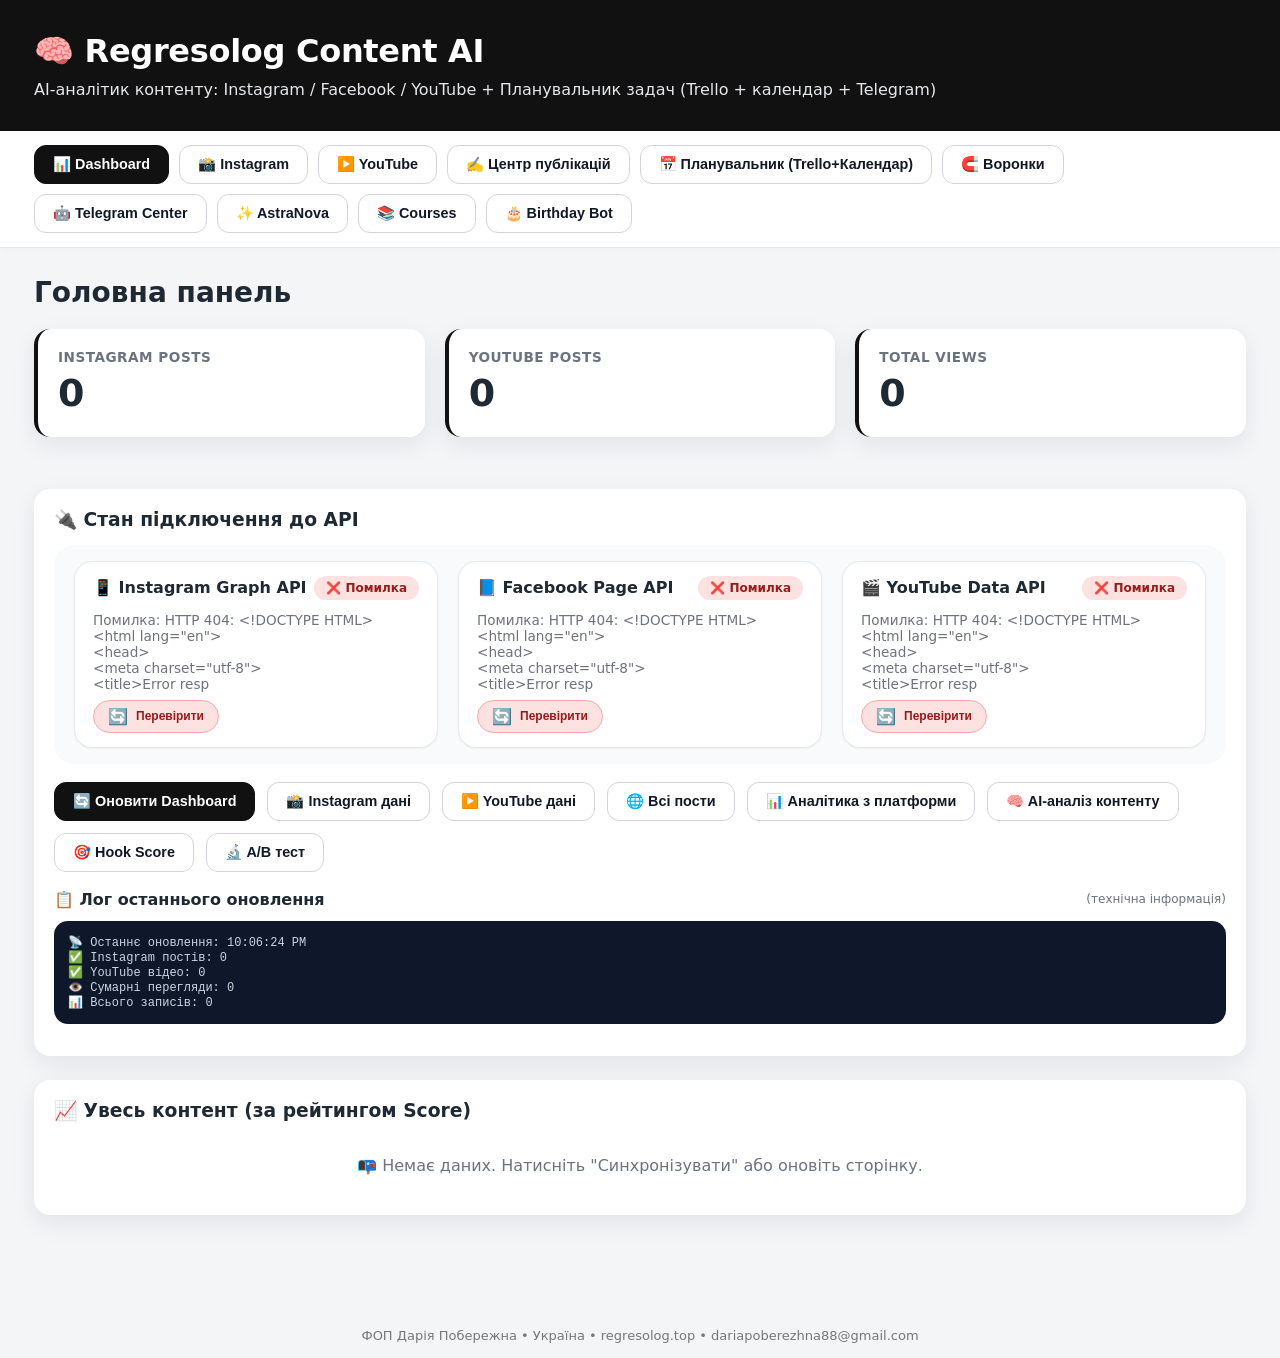
==== server/static/index.html @ 259263a7 "add AstraNova dashboard tab" ====
<!DOCTYPE html>
<html lang="uk">
<head>
  <meta charset="UTF-8" />
  <meta name="viewport" content="width=device-width, initial-scale=1.0, user-scalable=yes" />
  <title>Regresolog Content AI — Аналітика + Планувальник</title>
  <style>
    :root {
      --bg: #f4f5f7;
      --panel: #ffffff;
      --text: #1f2933;
      --muted: #6b7280;
      --border: #e5e7eb;
      --dark: #111111;
      --soft: #f9fafb;
      --radius: 16px;
      --shadow: 0 8px 24px rgba(15, 23, 42, 0.08);
      --success: #10b981;
      --success-light: #d1fae5;
      --danger: #ef4444;
      --warning: #f59e0b;
    }

    * { box-sizing: border-box; }

    body {
      margin: 0;
      font-family: system-ui, -apple-system, 'Segoe UI', Roboto, Helvetica, Arial, sans-serif;
      background: var(--bg);
      color: var(--text);
    }

    header {
      background: var(--dark);
      color: #fff;
      padding: 32px 34px;
    }

    header h1 {
      margin: 0 0 10px;
      font-size: 32px;
      letter-spacing: -0.3px;
    }

    header p {
      margin: 0;
      color: #e5e7eb;
      font-weight: 500;
    }

    nav {
      display: flex;
      flex-wrap: wrap;
      gap: 10px;
      padding: 14px 34px;
      background: #fff;
      border-bottom: 1px solid var(--border);
      position: sticky;
      top: 0;
      z-index: 10;
      box-shadow: 0 2px 6px rgba(0,0,0,0.02);
    }

    nav button, .btn {
      border: 1px solid #d1d5db;
      background: #fff;
      color: #111827;
      padding: 10px 18px;
      border-radius: 12px;
      cursor: pointer;
      font-weight: 600;
      font-size: 0.9rem;
      transition: all 0.2s ease;
    }

    nav button.active, nav button:hover, .btn.primary {
      background: #111;
      color: #fff;
      border-color: #111;
    }

    main { padding: 28px 34px; }

    section { display: none; }
    section.active { display: block; }

    h2 { margin: 0 0 20px; font-size: 28px; font-weight: 700; }
    h3 { margin: 0 0 14px; font-weight: 600; }

    .cards {
      display: grid;
      grid-template-columns: repeat(auto-fit, minmax(180px, 1fr));
      gap: 20px;
      margin-bottom: 28px;
    }

    .card {
      background: var(--panel);
      border-radius: var(--radius);
      box-shadow: var(--shadow);
      padding: 20px;
      margin-bottom: 24px;
      transition: box-shadow 0.2s;
    }

    .metric-card {
      cursor: pointer;
      transition: transform .12s ease, background .12s ease;
      border-left: 4px solid #111;
    }

    .metric-card:hover {
      transform: translateY(-2px);
      background: #fefefe;
      box-shadow: 0 12px 22px rgba(0,0,0,0.05);
    }

    .metric-label { color: var(--muted); font-weight: 700; font-size: 0.85rem; text-transform: uppercase; letter-spacing: 0.5px; }
    .metric { font-size: 38px; font-weight: 800; margin-top: 6px; line-height: 1.2; }

    .status-grid {
      display: flex;
      flex-wrap: wrap;
      gap: 20px;
      margin-bottom: 18px;
      background: var(--soft);
      border-radius: 20px;
      padding: 16px 20px;
      align-items: stretch;
    }

    .status-item {
      flex: 1;
      min-width: 180px;
      background: white;
      border-radius: 18px;
      padding: 14px 18px;
      box-shadow: 0 1px 2px rgba(0,0,0,0.05);
      border: 1px solid var(--border);
      transition: all 0.1s;
    }

    .status-header {
      display: flex;
      align-items: center;
      justify-content: space-between;
      margin-bottom: 12px;
      font-weight: 700;
      font-size: 1rem;
    }

    .status-badge {
      display: inline-flex;
      align-items: center;
      gap: 6px;
      background: #f3f4f6;
      padding: 5px 12px;
      border-radius: 40px;
      font-size: 0.75rem;
      font-weight: 600;
    }

    .status-badge.success {
      background: var(--success-light);
      color: #065f46;
    }
    .status-badge.error {
      background: #fee2e2;
      color: #991b1b;
    }
    .status-badge.warning {
      background: #ffedd5;
      color: #92400e;
    }
    .status-detail {
      font-size: 0.85rem;
      color: var(--muted);
      display: flex;
      flex-wrap: wrap;
      gap: 8px;
      margin-top: 8px;
      justify-content: space-between;
      align-items: center;
    }

    .api-button {
      background: none;
      border: 1px solid #d4d4d8;
      border-radius: 30px;
      padding: 6px 14px;
      font-size: 0.75rem;
      font-weight: 600;
      display: inline-flex;
      align-items: center;
      gap: 8px;
      cursor: pointer;
      transition: 0.1s;
    }
    .api-button.success {
      background: var(--success-light);
      border-color: #10b981;
      color: #065f46;
    }
    .api-button.error {
      background: #fee2e2;
      border-color: #fca5a5;
      color: #991b1b;
    }
    .check-icon {
      font-size: 1rem;
      font-weight: bold;
    }

    .toolbar {
      display: flex;
      gap: 12px;
      flex-wrap: wrap;
      align-items: center;
      margin-bottom: 18px;
    }

    input, textarea, select {
      width: 100%;
      padding: 12px;
      margin: 8px 0 16px;
      border: 1px solid #d1d5db;
      border-radius: 14px;
      font: inherit;
      background: #fff;
    }

    label { display: block; font-weight: 700; margin-top: 12px; margin-bottom: 4px; }

    .table-wrapper {
      overflow-x: auto;
      border-radius: 16px;
    }
    table {
      width: 100%;
      border-collapse: collapse;
      background: #fff;
      font-size: 13px;
    }

    th, td {
      padding: 12px;
      border-bottom: 1px solid #eef0f2;
      text-align: left;
      vertical-align: top;
    }

    th { background: var(--soft); font-size: 12px; text-transform: uppercase; color: #4b5563; letter-spacing: 0.3px; }
    .small { max-width: 280px; line-height: 1.4; word-break: break-word; }
    .muted { color: var(--muted); }

    pre {
      background: #1e293b;
      color: #bbf0d0;
      padding: 14px;
      border-radius: 14px;
      white-space: pre-wrap;
      overflow: auto;
      max-height: 180px;
      font-size: 12px;
    }

    .status-json-card pre {
      background: #0f172a;
      color: #cbd5e1;
    }

    /* Стилі для модалок (основні, додаткові будуть у файлах) */
    .modal-overlay {
      position: fixed;
      top: 0;
      left: 0;
      width: 100%;
      height: 100%;
      background: rgba(0, 0, 0, 0.7);
      backdrop-filter: blur(4px);
      z-index: 1000;
      display: flex;
      align-items: center;
      justify-content: center;
      opacity: 0;
      visibility: hidden;
      transition: all 0.3s ease;
    }

    .modal-overlay.active {
      opacity: 1;
      visibility: visible;
    }

    .modal-container {
      background: var(--panel, #ffffff);
      border-radius: 24px;
      width: 90%;
      max-width: 550px;
      max-height: 85vh;
      overflow: hidden;
      display: flex;
      flex-direction: column;
      box-shadow: 0 25px 50px -12px rgba(0, 0, 0, 0.25);
      transform: scale(0.95);
      transition: transform 0.2s ease;
    }

    .modal-overlay.active .modal-container {
      transform: scale(1);
    }

    .modal-header {
      padding: 20px 24px;
      border-bottom: 1px solid var(--border, #e5e7eb);
      display: flex;
      justify-content: space-between;
      align-items: center;
      background: var(--soft, #f9fafb);
    }

    .modal-header h3 {
      margin: 0;
      font-size: 1.5rem;
      font-weight: 700;
      display: flex;
      align-items: center;
      gap: 10px;
    }

    .modal-close {
      background: none;
      border: none;
      font-size: 28px;
      cursor: pointer;
      color: var(--muted, #6b7280);
      padding: 0;
      width: 32px;
      height: 32px;
      display: flex;
      align-items: center;
      justify-content: center;
      border-radius: 8px;
      transition: all 0.2s;
    }

    .modal-close:hover {
      background: rgba(0, 0, 0, 0.05);
      color: var(--text, #1f2933);
    }

    .modal-body {
      padding: 24px;
      overflow-y: auto;
      flex: 1;
    }

    .modal-footer {
      padding: 16px 24px;
      border-top: 1px solid var(--border, #e5e7eb);
      display: flex;
      justify-content: flex-end;
      gap: 12px;
      background: var(--soft, #f9fafb);
    }

    .score-badge {
      display: inline-block;
      padding: 4px 10px;
      border-radius: 20px;
      font-weight: 700;
      font-size: 12px;
    }

    .score-high {
      background: #d1fae5;
      color: #065f46;
    }

    .score-mid {
      background: #fef3c7;
      color: #92400e;
    }

    .score-low {
      background: #fee2e2;
      color: #991b1b;
    }

    .loading-spinner {
      display: flex;
      align-items: center;
      justify-content: center;
      gap: 12px;
      padding: 40px;
      color: var(--muted);
    }

    .spinner {
      width: 24px;
      height: 24px;
      border: 3px solid #e5e7eb;
      border-top-color: #111;
      border-radius: 50%;
      animation: spin 0.8s linear infinite;
    }

    @keyframes spin {
      to { transform: rotate(360deg); }
    }

    .empty-state {
      text-align: center;
      padding: 48px;
      color: var(--muted);
    }

    /* ========= СТИЛІ ДЛЯ ПЛАНУВАЛЬНИКА (TRELLO + КАЛЕНДАР) ========= */
    .planner-layout {
      display: flex;
      flex-direction: column;
      gap: 24px;
    }
    .calendar-side {
      background: var(--panel);
      border-radius: var(--radius);
      box-shadow: var(--shadow);
      padding: 20px;
    }
    .calendar-header {
      display: flex;
      justify-content: space-between;
      align-items: center;
      margin-bottom: 20px;
    }
    .calendar-grid {
      display: grid;
      grid-template-columns: repeat(7, 1fr);
      gap: 8px;
      text-align: center;
    }
    .calendar-weekday {
      font-weight: 700;
      font-size: 0.8rem;
      color: var(--muted);
      padding: 8px 0;
    }
    .calendar-day {
      background: var(--soft);
      border-radius: 12px;
      padding: 10px 4px;
      cursor: pointer;
      transition: 0.1s;
      font-size: 0.9rem;
      font-weight: 500;
      position: relative;
    }
    .calendar-day:hover {
      background: #e6e9f0;
      transform: scale(0.97);
    }
    .calendar-day.selected {
      background: #111;
      color: white;
    }
    .task-dot {
      display: inline-block;
      width: 6px;
      height: 6px;
      background: #111;
      border-radius: 10px;
      margin-left: 4px;
      vertical-align: middle;
    }
    .board-columns {
      display: grid;
      grid-template-columns: repeat(auto-fit, minmax(280px, 1fr));
      gap: 20px;
      margin-top: 20px;
    }
    .column {
      background: var(--soft);
      border-radius: 20px;
      padding: 16px;
      box-shadow: 0 1px 2px rgba(0,0,0,0.05);
    }
    .column h4 {
      margin: 0 0 16px;
      font-size: 1.2rem;
      display: flex;
      align-items: center;
      gap: 10px;
      justify-content: space-between;
      border-bottom: 2px solid var(--border);
      padding-bottom: 8px;
    }
    .task-card {
      background: white;
      border-radius: 16px;
      padding: 14px;
      margin-bottom: 12px;
      box-shadow: 0 1px 3px rgba(0,0,0,0.08);
      border-left: 3px solid #111;
    }
    .task-title {
      font-weight: 700;
      margin-bottom: 8px;
      display: flex;
      justify-content: space-between;
    }
    .task-due {
      font-size: 0.7rem;
      color: var(--muted);
      margin: 6px 0;
    }
    .task-notes {
      font-size: 0.75rem;
      color: #4b5563;
      margin-top: 6px;
      word-break: break-word;
    }
    .task-actions {
      display: flex;
      gap: 8px;
      justify-content: flex-end;
      margin-top: 12px;
    }
    .task-actions button {
      background: none;
      border: 1px solid #e2e8f0;
      border-radius: 20px;
      padding: 4px 10px;
      font-size: 0.7rem;
      cursor: pointer;
    }
    .empty-col {
      color: var(--muted);
      text-align: center;
      padding: 20px;
      font-style: italic;
      font-size: 0.85rem;
    }
    .telegram-status {
      background: #f0f4f9;
      border-radius: 24px;
      padding: 6px 14px;
      font-size: 0.8rem;
    }

    @media (max-width: 720px) {
      header, nav, main { padding-left: 20px; padding-right: 20px; }
      table { font-size: 11px; }
      th, td { padding: 8px; }
      .status-grid { flex-direction: column; }
      .modal-container { width: 95%; max-height: 90vh; }
      .board-columns { grid-template-columns: 1fr; }
    }
  </style>
  <!-- Підключаємо стилі модалок окремим файлом (для зворотньої сумісності) -->
  <link rel="stylesheet" href="/static/js/modals.css">
<link rel="stylesheet" href="/static/css/instagram-reaction-engine.css?v=1">


  <link rel="stylesheet" href="/static/css/telegram-birthday-module.css">
  <link rel="stylesheet" href="/static/css/courses.css">
</head>
<body>
  <header>
    <h1>🧠 Regresolog Content AI</h1>
    <p>AI-аналітик контенту: Instagram / Facebook / YouTube + Планувальник задач (Trello + календар + Telegram)</p>
  </header>

  <nav>
    <button id="nav_dashboard" class="active" onclick="showSection('dashboard')">📊 Dashboard</button>
    <button id="nav_instagram" onclick="showSection('instagram'); loadInstagram()">📸 Instagram</button>
    <button id="nav_youtube" onclick="showSection('youtube'); loadYouTube()">▶️ YouTube</button>
    <button id="nav_publish" onclick="showSection('publish')">✍️ Центр публікацій</button>
    <button id="nav_planner" onclick="showSection('planner')">📅 Планувальник (Trello+Календар)</button>
    <button id="nav_funnels" onclick="showSection('funnels'); window.renderFunnelsNativeTab && window.renderFunnelsNativeTab();">🧲 Воронки</button>
    <button id="nav_telegram" onclick="showSection('telegram'); tgLoadChats();">🤖 Telegram Center</button>
    <button id="nav_astranova" onclick="showSection('astranova'); loadAstraNovaCounts();">✨ AstraNova</button>
    <button id="nav_courses" onclick="showSection('courses'); setTimeout(function(){ if(window.CoursesModule){ window.CoursesModule.init(); } }, 50);">📚 Courses</button>

    <button id="nav_birthday" onclick="showSection('birthday'); tgBirthdayLoad();">🎂 Birthday Bot</button>
</nav>

  <main>
    <section id="dashboard" class="active">
      <h2>Головна панель</h2>

      <div class="cards">
        <div class="card metric-card" onclick="renderDashboardTable('Instagram')">
          <div class="metric-label">Instagram posts</div>
          <div class="metric" id="m_ig">0</div>
        </div>
        <div class="card metric-card" onclick="renderDashboardTable('YouTube')">
          <div class="metric-label">YouTube posts</div>
          <div class="metric" id="m_yt">0</div>
        </div>
        <div class="card metric-card" onclick="renderDashboardTable('ALL')">
          <div class="metric-label">Total views</div>
          <div class="metric" id="m_views">0</div>
        </div>
      </div>

      <!-- Блок статусів API -->
      <div class="card">
        <h3>🔌 Стан підключення до API</h3>
        <div class="status-grid" id="api_status_grid">
          <div class="status-item" id="ig_status_item">
            <div class="status-header">
              <span>📱 Instagram Graph API</span>
              <span id="ig_badge" class="status-badge warning">⏳ перевірка...</span>
            </div>
            <div class="status-detail">
              <span id="ig_message">Завантаження статусу...</span>
              <button id="ig_check_btn" class="api-button" onclick="checkInstagramApiConnection()">
                <span class="check-icon">🔄</span> Перевірити
              </button>
            </div>
          </div>
          <div class="status-item" id="fb_status_item">
            <div class="status-header">
              <span>📘 Facebook Page API</span>
              <span id="fb_badge" class="status-badge warning">⏳ перевірка...</span>
            </div>
            <div class="status-detail">
              <span id="fb_message">Завантаження статусу...</span>
              <button id="fb_check_btn" class="api-button" onclick="checkFacebookApiConnection()">
                <span class="check-icon">🔄</span> Перевірити
              </button>
            </div>
          </div>
          <div class="status-item" id="yt_status_item">
            <div class="status-header">
              <span>🎬 YouTube Data API</span>
              <span id="yt_badge" class="status-badge warning">⏳ перевірка...</span>
            </div>
            <div class="status-detail">
              <span id="yt_message">Завантаження статусу...</span>
              <button id="yt_check_btn" class="api-button" onclick="checkYouTubeApiConnection()">
                <span class="check-icon">🔄</span> Перевірити
              </button>
            </div>
          </div>
        </div>
        <div class="toolbar" style="margin-top: 8px;">
          <button class="btn primary" onclick="loadDashboard()">🔄 Оновити Dashboard</button>
          <button class="btn" onclick="renderDashboardTable('Instagram')">📸 Instagram дані</button>
          <button class="btn" onclick="renderDashboardTable('YouTube')">▶️ YouTube дані</button>
          <button class="btn" onclick="renderDashboardTable('ALL')">🌐 Всі пости</button>
          <!-- Додані кнопки для модалок -->
          <button class="btn" onclick="openMetricsModal()">📊 Аналітика з платформи</button>
          <button class="btn" onclick="openAIAnalysisModal()">🧠 AI-аналіз контенту</button>
          <button class="btn" onclick="ContentScoreModal.open()">🎯 Hook Score</button>
          <button class="btn" onclick="ABTestModal.open()">🔬 A/B тест</button>
        </div>
        <div class="status-json-card">
          <div style="display: flex; justify-content: space-between; align-items: center; margin-bottom: 8px;">
            <strong>📋 Лог останнього оновлення</strong>
            <span class="muted" style="font-size: 12px;">(технічна інформація)</span>
          </div>
          <pre id="status_box">Оновлення даних...</pre>
        </div>
      </div>

      <div class="card">
        <h3 id="dashboard_table_title">Топ контенту (Score)</h3>
        <div id="dashboard_table">Завантаження...</div>
      </div>
    <input id="bdRestoreJsonFile" type="file" accept="application/json" style="display:none" onchange="tgBirthdayHandleRestoreFile(this.files[0])">
  </section>

    <section id="instagram">
      <h2>📸 Instagram-стрічка</h2>
      <div class="card">
        <div class="toolbar">
          <button class="btn primary" onclick="loadInstagram()">Оновити Instagram</button>
          <button class="btn" onclick="window.openIgReactionEngineModal()">⚙️ Direct Reaction AI</button>
          <button class="btn" onclick="openMetricsModal()">📊 Аналітика з платформи</button>
          <button class="btn" onclick="openAIAnalysisModal()">🧠 AI-аналіз контенту</button>
          <button class="btn" onclick="ContentScoreModal.open()">🎯 Hook Score</button>
          <button class="btn" onclick="ABTestModal.open()">🔬 A/B тест</button>
        </div>
        <div id="instagram_table">Завантаження даних...</div>
      </div>
    </section>

    <section id="youtube">
      <h2>▶️ YouTube-канал</h2>
      <div class="card">
        <label>YouTube Channel ID (для синхронізації)</label>
        <input id="yt_channel_id" value="UC6s7cvJx9g9ylPBPFTc6mzg" placeholder="UCxxxxx" />
        <div class="toolbar">
          <button class="btn primary" onclick="syncYouTube()">🔄 Синхронізувати YouTube</button>
          <button class="btn" onclick="loadYouTube()">Показати YouTube пости</button>
          <button class="btn" onclick="openMetricsModal()">📊 Аналітика з платформи</button>
          <button class="btn" onclick="openAIAnalysisModal()">🧠 AI-аналіз контенту</button>
          <button class="btn" onclick="ContentScoreModal.open()">🎯 Hook Score</button>
          <button class="btn" onclick="ABTestModal.open()">🔬 A/B тест</button>
        </div>
        <pre id="youtube_log">Готово. Натисніть синхронізацію.</pre>
        <div id="youtube_table">Завантаження...</div>
      </div>
    </section>

    <section id="publish">
      <h2>✍️ Центр публікацій</h2>
      <div class="card">
        <h3>📸 Публікація в Instagram (Image Post)</h3>
        <label>🔗 URL зображення</label>
        <input id="ig_image_url" placeholder="https://example.com/photo.jpg" />
        <label>📝 Підпис (caption)</label>
        <textarea id="ig_caption" rows="5" placeholder="Опишіть ваш пост...#контент #ai"></textarea>
        <button class="btn primary" onclick="publishInstagramImage()">🚀 Опублікувати в Instagram</button>
        <pre id="publish_result">Готово до публікації.</pre>
      </div>

      <div id="platform_posting_settings"></div>
    </section>

    <!-- НОВА СЕКЦІЯ: ПЛАНУВАЛЬНИК ЗАДАЧ (TRELLO + КАЛЕНДАР + ТЕЛЕГРАМ) -->
    <section id="funnels">
      <div class="card" style="margin-top:16px;">
        <h2>🧲 Конструктор воронок</h2>
        <p class="muted">Instagram → Direct/comments → Telegram → AI-прогрів → CTA.</p>

        <div style="display:flex;gap:10px;flex-wrap:wrap;margin-top:12px;">
          <button class="btn primary" type="button"
                  onclick="window.renderFunnelsNativeTab && window.renderFunnelsNativeTab()">
            Відкрити конструктор
          </button>

          <button class="btn" type="button"
                  onclick="window.restoreFunnelsSeedData && window.restoreFunnelsSeedData()">
            🧩 Відновити дані
          </button>
        </div>

        <div id="funnels-native-root" style="margin-top:18px;"></div>
      </div>
    </section>

    <section id="planner">
<h2>📅 Планувальник задач · Trello + нотатки + календар</h2>
      <div class="card">
        <div class="toolbar">
<button class="btn primary" id="addTaskBtn" onclick="openTaskModal()">➕ Додати задачу</button>
          <button class="btn" onclick="sendTodayTasksToTelegram()">📨 Надіслати заплановані задачі в Telegram</button>
          <button class="btn" onclick="fetchAllTasks()">🔄 Оновити дошку</button>
          <div id="telegramStatusBadge" class="telegram-status">📡 Telegram: перевірка статусу...</div>
          <div id="telegramAutoBar" class="telegram-status" style="margin-top:10px;display:flex;gap:12px;align-items:center;flex-wrap:wrap;">
            <label style="display:flex;gap:6px;align-items:center;">
              <input type="checkbox" id="telegramAutoEnabled">
              ✅ Автовідправка
            </label>
            <label style="display:flex;gap:6px;align-items:center;">
              🕘 Час:
              <input type="time" id="telegramAutoTime" value="09:00" style="padding:6px 10px;border:1px solid #d0d7de;border-radius:10px;">
            </label>
            <button class="btn" style="padding:8px 14px;" onclick="saveTelegramAutoSettings()">💾 Зберегти</button>
            <span id="telegramAutoSaved" style="font-size:13px;color:#64748b;"></span>
          </div>
        </div>
        <div class="planner-layout">
          <div class="calendar-side">
            <div class="calendar-header">
              <button class="btn" id="prevMonthBtn">←</button>
              <h3 id="monthYearDisplay" style="margin:0;">Квітень 2025</h3>
              <button class="btn" id="nextMonthBtn">→</button>
            </div>
            <div class="calendar-grid" id="calendarGrid"></div>
            <div style="margin-top: 12px; font-size: 0.75rem; text-align: center;" class="muted">
              📌 Клік на день — перегляд задач
            </div>
          </div>
          <div class="board-columns">
            <div class="column" data-status="planned"><h4>📋 Заплановано <span class="task-count" id="plannedCount">0</span></h4><div id="plannedTasksList" class="tasks-list"></div></div>
            <div class="column" data-status="in_progress"><h4>⚙️ В роботі <span class="task-count" id="progressCount">0</span></h4><div id="progressTasksList" class="tasks-list"></div></div>
            <div class="column" data-status="done"><h4>✅ Виконано <span class="task-count" id="doneCount">0</span></h4><div id="doneTasksList" class="tasks-list"></div></div>
          </div>
        </div>
      </div>
    </section>

    
    <section id="astranova">
      <h2>✨ AstraNova AI Calendar</h2>
      <p class="muted">Персональний календар безпеки: Telegram-бот, контакти, backup/restore.</p>

      <div class="card">
        <h3>🤖 Bot</h3>

        <a class="btn" href="https://t.me/AstraNovaAppBot" target="_blank">
          🚀 Відкрити AstraNovaAppBot
        </a>

        <button class="btn" onclick="loadAstraNovaCounts()">
          📊 Оновити статистику
        </button>

        <button class="btn" onclick="exportAstraNovaBackup()">
          💾 Backup users
        </button>

        <button class="btn" onclick="restoreAstraNovaBackup()">
          ♻️ Restore backup
        </button>
      </div>

      <div class="card">
        <h3>📈 AstraNova stats</h3>
        <pre id="astranova_output">Loading...</pre>
      </div>
    </section>

<section id="telegram">
      <h2>🤖 Telegram Center</h2>

      <div class="card">
        <div class="toolbar">
<button class="btn primary" onclick="tgLoadChats()">🔄 Оновити чати</button>
          <button class="btn" onclick="tgOpenGroupsModal()">📋 Перелік груп</button>
          <button class="btn" onclick="tgSeedDefaultChats()">🧩 Відновити канали</button>
          <button class="btn" onclick="tgPullUpdates()">📥 Забрати updates</button>
          <button class="btn" onclick="tgSendTest()">📨 Тест розсилки</button>
        </div>

        <div id="tgStatus" class="telegram-status" style="margin-bottom:14px;">
          Telegram Center готовий
        </div>

        <h3>👥 Користувачі / групи</h3>
        <div id="tgChats">Завантаження...</div>
      </div>

      <div class="card">
        <h3>📝 Пост у Telegram</h3>

        <label>Текст поста</label>
        <textarea id="tgPostText" rows="7" placeholder="Напиши текст або згенеруй через AI..."></textarea>

        <div class="toolbar">
          <button class="btn primary" onclick="tgSendPost()">🚀 Відправити всім активним</button>
          <button class="btn" onclick="tgClearPost()">🧹 Очистити</button>
        </div>

        <pre id="tgSendResult">Готово до відправки.</pre>
      </div>
    </section>


<section id="courses" class="section" style="display:none;">
  <h2>📚 Courses</h2>
  <p class="muted">
    Конструктор курсів: уроки, AI-контент, медіа, Excel, backup/restore.
  </p>

  <div id="courses-root"></div>
</section>



  <section id="birthday" style="display:none;">
    <h2>🎂 Birthday Bot</h2>
    <p class="muted">Telegram-привітання з Днем народження: шаблон картинки, текст, дисконт, ручний або автоматичний запуск.</p>

    <div class="birthday-grid">
      <!-- LEFT COLUMN -->
      <div>
        <div class="birthday-card">
          <h3>⚙️ Автоматизація</h3>

          <div class="birthday-form-row">
            <label class="birthday-toggle">
              <input type="checkbox" id="bdEnabled">
              <span>Модуль увімкнений</span>
            </label>

            <label class="birthday-toggle">
              <input type="checkbox" id="bdAutoRun">
              <span>Автоматично перевіряти дні народження</span>
            </label>
          </div>

          <div class="birthday-form-row">
            <div>
              <label>Година автоперевірки</label>
              <input id="bdAutoHour" type="number" min="0" max="23" value="9">
            </div>
            <div>
              <label>Хвилина автоперевірки</label>
              <input id="bdAutoMinute" type="number" min="0" max="59" value="0">
            </div>
          </div>

          <div class="birthday-actions">
            <button class="btn primary" onclick="tgBirthdaySaveSettings()">💾 Зберегти</button>
            <button class="btn" onclick="tgBirthdayRunDue()">▶️ Запустити перевірку</button>
            <button class="btn" onclick="tgBirthdayBackupContacts()">💾 Backup</button>
            <button class="btn" onclick="tgBirthdayRestoreContacts()">♻️ Відновити дані</button>
          </div>

          <div id="bdLastRun" class="birthday-status" style="margin-top:12px;">—</div>
        </div>

        <div class="birthday-card">
          <h3>🖼️ Шаблон + Preview</h3>

          <label>Картинка-шаблон за замовчуванням</label>
          <select id="bdTemplateImage" onchange="tgBirthdayUpdatePreview()"></select>

          <canvas id="bdTemplatePreviewCanvas" class="birthday-template-preview" style="width:100%;display:block;margin-top:12px;"></canvas>

          <div class="birthday-muted">
            Картинки клади у <code>static/birthday_templates/</code>. Наприклад: <code>birthday_offer_01.png</code>
          </div>

          <div style="margin-top:12px;">
            <label>Caption до картинки</label>
            <input id="bdCaptionTemplate" placeholder="🎁 Ваш подарунок до Дня народження">
          </div>
        </div>

        <div class="birthday-card">
          <h3>💌 Привітальний текст</h3>
          <textarea id="bdMessageTemplate" style="min-height:240px;"></textarea>
          <div class="birthday-muted">
            Змінні: <code>{first_name}</code>, <code>{discount_percent}</code>, <code>{discount_code}</code>, <code>{valid_until}</code>, <code>{birthday_date}</code>
          </div>
        </div>
      </div>

      <!-- RIGHT COLUMN -->
      <div>
        <div class="birthday-card">
          <h3>🎁 Послуги для знижки</h3>
          <textarea id="bdServicesTemplate" style="min-height:170px;"></textarea>
          <div class="birthday-muted">
            Цей список вставляється на праву частину картинки під блоком “В будь-який із цих тем”.
          </div>
        </div>

        <div class="birthday-card">
          <h3>🎨 Шрифти</h3>

          <div class="birthday-form-row">
            <div>
              <label>Шрифт привітання</label>
              <select id="bdFontMessageFamily">
                <option value="Avenir">Avenir / чистий</option>
                <option value="Georgia">Georgia / класичний</option>
                <option value="Apple Chancery">Apple Chancery / рукописний</option>
              </select>
            </div>
            <div>
              <label>Розмір привітання</label>
              <input id="bdFontMessageSize" type="number" value="22">
            </div>
          </div>
          <label>Колір привітання</label>
          <input id="bdFontMessageColor" type="color" value="#463732">

          <div class="birthday-form-row" style="margin-top:12px;">
            <div>
              <label>Шрифт знижки</label>
              <select id="bdFontDiscountFamily">
                <option value="Georgia">Georgia</option>
                <option value="Times New Roman">Times New Roman</option>
                <option value="Avenir">Avenir</option>
              </select>
            </div>
            <div>
              <label>Розмір знижки</label>
              <input id="bdFontDiscountSize" type="number" value="120">
            </div>
          </div>
          <label>Колір знижки</label>
          <input id="bdFontDiscountColor" type="color" value="#a55d63">

          <div class="birthday-form-row" style="margin-top:12px;">
            <div>
              <label>Шрифт послуг</label>
              <select id="bdFontServicesFamily">
                <option value="Georgia">Georgia</option>
                <option value="Avenir">Avenir</option>
                <option value="Times New Roman">Times New Roman</option>
              </select>
            </div>
            <div>
              <label>Розмір послуг</label>
              <input id="bdFontServicesSize" type="number" value="20">
            </div>
          </div>
          <label>Колір послуг</label>
          <input id="bdFontServicesColor" type="color" value="#3a2d28">

          <div class="birthday-form-row" style="margin-top:12px;">
            <div>
              <label>Шрифт дати</label>
              <select id="bdFontDateFamily">
                <option value="Georgia">Georgia</option>
                <option value="Avenir">Avenir</option>
                <option value="Times New Roman">Times New Roman</option>
              </select>
            </div>
            <div>
              <label>Розмір дати</label>
              <input id="bdFontDateSize" type="number" value="30">
            </div>
          </div>
          <label>Колір дати</label>
          <input id="bdFontDateColor" type="color" value="#a55d63">
        </div>

        <div class="birthday-card">
          <h3>👤 Контакт</h3>

          <div class="birthday-form-row">
            <div>
              <label>Telegram chat_id</label>
              <input id="bdChatId" placeholder="123456789">
            </div>
            <div>
              <label>Username</label>
              <input id="bdUsername" placeholder="username без @">
            </div>
          </div>

          <div class="birthday-form-row">
            <div>
              <label>Імʼя</label>
              <input id="bdFirstName" placeholder="Марія">
            </div>
            <div>
              <label>Прізвище</label>
              <input id="bdLastName" placeholder="">
            </div>
          </div>

          <div class="birthday-form-row">
            <div>
              <label>Дата народження</label>
              <input id="bdBirthdayDate" type="date">
            </div>
            <div>
              <label>Картинка для цього контакта</label>
              <select id="bdContactTemplateImage"></select>
            </div>
          </div>

          <div class="birthday-form-row">
            <div>
              <label>Знижка %</label>
              <input id="bdDiscountPercent" type="number" value="15">
            </div>
            <div>
              <label>Промокод</label>
              <input id="bdDiscountCode" value="BDAY15">
            </div>
          </div>

          <div class="birthday-actions">
            <button class="btn primary" onclick="tgBirthdaySaveContact()">💾 Зберегти контакт</button>
            <button class="btn" onclick="tgBirthdayTestSend()">🧪 Відправити контакту</button>
          </div>
        </div>

        <div class="birthday-card">
          <h3>📡 Статус</h3>
          <div id="birthdayStatus" class="birthday-status">Birthday Bot готовий</div>
        </div>

        <div class="birthday-card">
          <h3>📋 Контакти</h3>
          <div id="bdContactsTable">Завантаження...</div>
        </div>

        <div class="birthday-card">
          <h3>🧾 Логи</h3>
          <div id="bdLogs">Завантаження...</div>
        </div>
      </div>
    </div>
  </section>

</main>

  <!-- МОДАЛЬНЕ ВІКНО ДЛЯ СТВОРЕННЯ/РЕДАГУВАННЯ ЗАДАЧІ -->
  <div id="taskModal" class="modal-overlay">
    <div class="modal-container">
      <div class="modal-header">
        <h3 id="modalTitle">📌 Задача</h3>
        <button class="modal-close" onclick="closeTaskModal()">✕</button>
      </div>
      <div class="modal-body">
        <label>Назва задачі *</label>
        <input type="text" id="taskTitle" placeholder="Наприклад: Зняти Reels для Instagram" />
        <label>Опис / нотатки</label>
        <textarea id="taskDescription" rows="3" placeholder="Деталі, ідеї, посилання..."></textarea>
        <label>📅 Дедлайн (дата виконання)</label>
        <input type="date" id="taskDueDate" />
        <label>📌 Статус</label>
        <select id="taskStatus">
          <option value="planned">📋 Заплановано</option>
          <option value="in_progress">⚙️ В роботі</option>
          <option value="done">✅ Виконано</option>
        </select>
      </div>
      <div class="modal-footer">
        <button class="btn" onclick="closeTaskModal()">Скасувати</button>
        <button class="btn primary" id="saveTaskBtn">💾 Зберегти</button>
      </div>
    </div>
  </div>

  <!-- Підключаємо JavaScript модулі модалок (оригінальні) -->
  <script src="/static/js/calendar-modal.js">
    async function loadAstraNovaCounts() {
      const out = document.getElementById('astranova_output');
      if (!out) return;

      out.textContent = 'Loading...';

      try {
        const r = await fetch('/api/astranova/backup/counts');
        const data = await r.json();
        out.textContent = JSON.stringify(data, null, 2);
      } catch (e) {
        out.textContent = 'ERROR: ' + e;
      }
    }

    async function exportAstraNovaBackup() {
      const out = document.getElementById('astranova_output');

      try {
        const r = await fetch('/api/astranova/backup/export');
        const data = await r.json();

        if (out) out.textContent = JSON.stringify(data, null, 2);

        if (data && data.data) {
          const blob = new Blob([JSON.stringify(data.data, null, 2)], {type: 'application/json'});
          const url = URL.createObjectURL(blob);
          const a = document.createElement('a');
          a.href = url;
          a.download = 'astranova-users-latest.json';
          a.click();
          URL.revokeObjectURL(url);
        }

        alert('✅ Backup exported: ' + (data.count || 0) + ' users');
      } catch (e) {
        alert('ERROR: ' + e);
        if (out) out.textContent = 'ERROR: ' + e;
      }
    }

    async function restoreAstraNovaBackup() {
      const out = document.getElementById('astranova_output');

      if (!confirm('Restore AstraNova backup from server file?')) {
        return;
      }

      try {
        const r = await fetch('/api/astranova/backup/restore-from-file', {
          method: 'POST'
        });

        const data = await r.json();

        if (out) out.textContent = JSON.stringify(data, null, 2);

        alert('✅ Restored: ' + (data.restored || 0));
        await loadAstraNovaCounts();
      } catch (e) {
        alert('ERROR: ' + e);
        if (out) out.textContent = 'ERROR: ' + e;
      }
    }


  </script>
  <script src="/static/js/platform-posting-settings.js"></script>
  <script src="/static/js/metrics-modal.js"></script>
  <script src="/static/js/ai-result-modal.js"></script>
  <script src="/static/js/content-score-modal.js"></script>
  <script src="/static/js/ai-analysis-modal.js"></script>
  <script src="/static/js/ab-test-modal.js"></script>
  <script src="/static/js/modals-main.js"></script>
  
  <!-- ОСНОВНИЙ СКРИПТ: ОРИГІНАЛЬНА ЛОГІКА + ПЛАНУВАЛЬНИК -->
<script>
    // ---------- ОРИГІНАЛЬНІ ГЛОБАЛЬНІ ЗМІННІ ТА ФУНКЦІЇ (аналітика) ----------
    let DASHBOARD_ROWS = [];
    let ACTIVE_PLATFORM = 'ALL';

    function showSection(id) {
      document.querySelectorAll('section').forEach(s => s.classList.remove('active'));
      document.getElementById(id)?.classList.add('active');
      document.querySelectorAll('nav button').forEach(btn => btn.classList.remove('active'));
      const navBtn = document.getElementById('nav_' + id);
      if (navBtn) navBtn.classList.add('active');

      document.body.classList.toggle('tg-active', id === 'telegram');
      document.body.classList.toggle('planner-active', id === 'planner');
// Ініціалізація планувальника при переході на вкладку planner
      if (id === 'planner' && typeof initPlanner === 'function') initPlanner();
    }


    function formatPlatformPublishedAt(value) {
      if (!value) return '—';
      const d = new Date(value);
      if (isNaN(d.getTime())) return String(value);
      return d.toLocaleString('uk-UA', {
        year: 'numeric',
        month: '2-digit',
        day: '2-digit',
        hour: '2-digit',
        minute: '2-digit'
      });
    }

    function escapeHtml(str) {
      if (!str) return '';
      return String(str).replace(/[&<>]/g, function(m) {
        if (m === '&') return '&amp;';
        if (m === '<') return '&lt;';
        if (m === '>') return '&gt;';
        return m;
      });
    }

    async function fetchJson(url, options = {}) {
      const res = await fetch(url, options);
      if (!res.ok) {
        let errorText = await res.text();
        throw new Error(`HTTP ${res.status}: ${errorText.slice(0, 100)}`);
      }
      return await res.json();
    }

    async function checkInstagramApiConnection() {
      const badgeSpan = document.getElementById('ig_badge');
      const msgSpan = document.getElementById('ig_message');
      const btn = document.getElementById('ig_check_btn');
      if (badgeSpan) { badgeSpan.innerHTML = '⏳ перевірка...'; badgeSpan.className = 'status-badge warning'; }
      if (msgSpan) msgSpan.innerText = 'Запит до /platform/status...';
      try {
        const statusData = await fetchJson('/platform/status');
        const isConnected = statusData?.instagram?.connected === true;
        if (isConnected) {
          badgeSpan.innerHTML = '✅ Підключено';
          badgeSpan.className = 'status-badge success';
          msgSpan.innerText = '✅ Instagram Graph API активний, токен дійсний';
          if (btn) { btn.innerHTML = '<span class="check-icon">✅</span> API готовий'; btn.className = 'api-button success'; }
        } else {
          badgeSpan.innerHTML = '❌ Помилка';
          badgeSpan.className = 'status-badge error';
          msgSpan.innerText = '⚠️ Instagram API не налаштовано. Перевірте IG_ACCESS_TOKEN та IG_USER_ID';
          if (btn) { btn.innerHTML = '<span class="check-icon">⚠️</span> Налаштуйте API'; btn.className = 'api-button error'; }
        }
        return isConnected;
      } catch (err) {
        badgeSpan.innerHTML = '❌ Помилка';
        badgeSpan.className = 'status-badge error';
        msgSpan.innerText = `Помилка: ${err.message}`;
        if (btn) { btn.innerHTML = '<span class="check-icon">🔄</span> Перевірити'; btn.className = 'api-button error'; }
        return false;
      }
    }


    async function checkFacebookApiConnection() {
      const badgeSpan = document.getElementById('fb_badge');
      const msgSpan = document.getElementById('fb_message');
      const btn = document.getElementById('fb_check_btn');

      if (badgeSpan) { badgeSpan.innerHTML = '⏳ перевірка...'; badgeSpan.className = 'status-badge warning'; }
      if (msgSpan) msgSpan.innerText = 'Запит до /platform/status...';

      try {
        const statusData = await fetchJson('/platform/status');
        const isConnected = statusData?.facebook?.connected === true;

        if (isConnected) {
          badgeSpan.innerHTML = '✅ Підключено';
          badgeSpan.className = 'status-badge success';
          msgSpan.innerText = '✅ Facebook Page API активний';
          if (btn) { btn.innerHTML = '<span class="check-icon">✅</span> Facebook готовий'; btn.className = 'api-button success'; }
        } else {
          badgeSpan.innerHTML = '❌ Проблема';
          badgeSpan.className = 'status-badge error';
          msgSpan.innerText = '⚠️ Facebook API не налаштовано. Перевірте FB_PAGE_ID та FB_PAGE_ACCESS_TOKEN';
          if (btn) { btn.innerHTML = '<span class="check-icon">🔁</span> Налаштуйте API'; btn.className = 'api-button error'; }
        }

        return isConnected;
      } catch (err) {
        badgeSpan.innerHTML = '❌ Помилка';
        badgeSpan.className = 'status-badge error';
        msgSpan.innerText = `Помилка: ${err.message}`;
        if (btn) { btn.innerHTML = '<span class="check-icon">🔄</span> Перевірити'; btn.className = 'api-button error'; }
        return false;
      }
    }

    async function checkYouTubeApiConnection() {
      const badgeSpan = document.getElementById('yt_badge');
      const msgSpan = document.getElementById('yt_message');
      const btn = document.getElementById('yt_check_btn');
      if (badgeSpan) { badgeSpan.innerHTML = '⏳ перевірка...'; badgeSpan.className = 'status-badge warning'; }
      if (msgSpan) msgSpan.innerText = 'Запит до /platform/status...';
      try {
        const statusData = await fetchJson('/platform/status');
        const isConnected = statusData?.youtube?.connected === true;
        if (isConnected) {
          badgeSpan.innerHTML = '✅ Підключено';
          badgeSpan.className = 'status-badge success';
          msgSpan.innerText = '✅ YouTube Data API активний, публічна статистика доступна';
          if (btn) { btn.innerHTML = '<span class="check-icon">✅</span> YouTube готовий'; btn.className = 'api-button success'; }
        } else {
          badgeSpan.innerHTML = '❌ Проблема';
          badgeSpan.className = 'status-badge error';
          msgSpan.innerText = '⚠️ YouTube API не налаштовано. Перевірте YOUTUBE_API_KEY та YOUTUBE_CHANNEL_ID';
          if (btn) { btn.innerHTML = '<span class="check-icon">🔁</span> Налаштуйте API'; btn.className = 'api-button error'; }
        }
        return isConnected;
      } catch (err) {
        badgeSpan.innerHTML = '❌ Помилка';
        badgeSpan.className = 'status-badge error';
        msgSpan.innerText = `Помилка: ${err.message}`;
        if (btn) { btn.innerHTML = '<span class="check-icon">🔄</span> Перевірити'; btn.className = 'api-button error'; }
        return false;
      }
    }

    function normalizeInstagramRows(data) {
      const mediaList = data?.data || (Array.isArray(data) ? data : []);
      return mediaList.map(item => ({
        platform: 'Instagram',
        published_at: item.timestamp || item.published_at || item.created_at || '',
        id: item.id,
        type: item.media_product_type || item.media_type || 'IMAGE',
        views: item.views ?? item.plays ?? item.video_views ?? item.total_views ?? item.reach ?? item.insights?.views ?? item.insights?.plays ?? item.insights?.video_views ?? item.insights?.reach ?? 0,
        likes: item.like_count ?? item.insights?.likes ?? 0,
        comments: item.comments_count ?? item.insights?.comments ?? 0,
        score: (item.like_count || 0) + (item.comments_count || 0) * 3,
        title: (item.caption || '').slice(0, 180),
        url: item.permalink || ''
      }));
    }

    function normalizeYouTubeRows(postsData) {
      const posts = postsData?.posts || [];
      return posts
        .filter(p => String(p.platform || '').toLowerCase() === 'youtube')
        .map(p => ({
          platform: 'YouTube',
        published_at: p.published_at || p.created_at || p.timestamp || '',
          id: p.id,
          type: 'VIDEO',
          views: p.views ?? 0,
          likes: p.likes ?? 0,
          comments: p.comments ?? 0,
          score: p.score ?? ((p.likes || 0) + (p.comments || 0) * 2),
          title: (p.text || '').slice(0, 180),
          url: p.url || ''
        }));
    }

    function renderTable(rows, targetId) {
      const container = document.getElementById(targetId);
      if (!container) return;
      if (!rows.length) {
        container.innerHTML = '<div class="muted" style="padding: 20px; text-align: center;">📭 Немає даних. Натисніть "Синхронізувати" або оновіть сторінку.</div>';
        return;
      }
      let html = '<div class="table-wrapper"><table><thead><tr><th>Platform</th><th>Published</th><th>Type</th><th>Views</th><th>Likes</th><th>Comments</th><th>Score</th><th>Content</th><th>Link</th></tr></thead><tbody>';
      for (const r of rows) {
        html += `<tr>
          <td>${escapeHtml(r.platform)}</td><td>${formatPlatformPublishedAt(r.published_at)}</td>
          <td>${escapeHtml(r.type)}</td>
          <td>${r.views ? Number(r.views).toLocaleString() : '-'}</td>
          <td>${r.likes}</td>
          <td>${r.comments}</td>
          <td><b>${r.score}</b></td>
          <td class="small">${escapeHtml(r.title)}</td>
          <td>${r.url ? `<a href="${escapeHtml(r.url)}" target="_blank" rel="noopener">🔗</a>` : '—'}</td>
        </tr>`;
      }
      html += '</tbody>}</div>';
      container.innerHTML = html;
    }

    function renderDashboardTable(platform) {
      ACTIVE_PLATFORM = platform || 'ALL';
      showSection('dashboard');
      const filtered = ACTIVE_PLATFORM === 'ALL' ? DASHBOARD_ROWS : DASHBOARD_ROWS.filter(r => r.platform === ACTIVE_PLATFORM);
      document.getElementById('dashboard_table_title').innerHTML = ACTIVE_PLATFORM === 'ALL' ? '📈 Увесь контент (за рейтингом Score)' : `📌 ${ACTIVE_PLATFORM} контент`;
      renderTable(filtered, 'dashboard_table');
    }

    async function loadDashboard() {
      const statusPre = document.getElementById('status_box');
      if (statusPre) statusPre.textContent = '🔄 Оновлення даних...';
      try {
        const igResponse = await fetchJson('/api/ig/media?limit=25&enrich=0').catch(e => ({ data: [], error: e.message }));
        const instagramRows = normalizeInstagramRows(igResponse);
        const postsResponse = await fetchJson('/posts/list').catch(e => ({ posts: [], error: e.message }));
        const youtubeRows = normalizeYouTubeRows(postsResponse);
        const stats = await fetchJson('/posts/stats').catch(e => ({ total_views: 0, total_posts: 0, avg_score: 0 }));
        
        DASHBOARD_ROWS = [...instagramRows, ...youtubeRows].sort((a,b) => (b.score||0) - (a.score||0));
        document.getElementById('m_ig').textContent = instagramRows.length;
        document.getElementById('m_yt').textContent = youtubeRows.length;
        document.getElementById('m_views').textContent = (stats.total_views ?? 0).toLocaleString();
        
        const logMsg = `📡 Останнє оновлення: ${new Date().toLocaleTimeString()}\n✅ Instagram постів: ${instagramRows.length}\n✅ YouTube відео: ${youtubeRows.length}\n👁️ Сумарні перегляди: ${stats.total_views ?? 0}\n📊 Всього записів: ${DASHBOARD_ROWS.length}`;
        if (statusPre) statusPre.textContent = logMsg;
        
        renderDashboardTable(ACTIVE_PLATFORM);
        await Promise.all([checkInstagramApiConnection(), checkFacebookApiConnection(), checkYouTubeApiConnection()]);
      } catch (err) {
        if (statusPre) statusPre.textContent = `❌ Помилка завантаження: ${err.message}`;
        console.error(err);
      }
    }

    async function loadInstagram() {
      const container = document.getElementById('instagram_table');
      if (container) container.innerHTML = 'Завантаження...';
      try {
        const data = await fetchJson('/api/ig/media?limit=25&enrich=1');
        const rows = normalizeInstagramRows(data);
        renderTable(rows, 'instagram_table');
      } catch (err) {
        container.innerHTML = `<div class="muted">❌ Помилка: ${err.message}</div>`;
      }
    }

    async function syncYouTube() {
      const channelId = document.getElementById('yt_channel_id').value.trim();
      const logPre = document.getElementById('youtube_log');
      if (logPre) logPre.textContent = '⏳ Синхронізація YouTube...';
      if (!channelId) {
        if (logPre) logPre.textContent = '❌ Введіть Channel ID';
        return;
      }
      try {
        const result = await fetchJson(`/youtube/sync_public_safe?channel_id=${encodeURIComponent(channelId)}&max_results=20`, { method: 'POST' });
        if (logPre) logPre.textContent = JSON.stringify(result, null, 2);
        await loadDashboard();
        await loadYouTube();
        await checkYouTubeApiConnection();
      } catch (err) {
        if (logPre) logPre.textContent = `❌ Помилка синхронізації: ${err.message}`;
      }
    }

    async function loadYouTube() {
      const container = document.getElementById('youtube_table');
      if (container) container.innerHTML = 'Завантаження...';
      try {
        const posts = await fetchJson('/posts/list');
        const rows = normalizeYouTubeRows(posts);
        renderTable(rows, 'youtube_table');
      } catch (err) {
        container.innerHTML = `<div class="muted">❌ Помилка: ${err.message}</div>`;
      }
    }

    async function publishInstagramImage() {
      const imageUrl = document.getElementById('ig_image_url').value.trim();
      const caption = document.getElementById('ig_caption').value;
      const out = document.getElementById('publish_result');
      if (out) out.textContent = '⏳ Публікація...';
      if (!imageUrl) {
        if (out) out.textContent = '⚠️ Введіть URL зображення.';
        return;
      }
      try {
        const result = await fetchJson('/api/ig/publish-image', {
          method: 'POST',
          headers: { 'Content-Type': 'application/json' },
          body: JSON.stringify({ image_url: imageUrl, caption: caption })
        });
        if (out) out.textContent = JSON.stringify(result, null, 2);
        if (result.status === 'ok' || result.publish?.id) {
          alert('✅ Пост успішно опубліковано в Instagram!');
          await loadInstagram();
        }
      } catch (err) {
        if (out) out.textContent = `❌ Помилка: ${err.message}`;
      }
    }

    // ---------- НОВА ЛОГІКА ПЛАНУВАЛЬНИКА (Trello, календар, Telegram) ----------
    let currentTasks = [];
    let currentEditingId = null;
    let selectedDate = null;
    let currentCalendarDate = new Date();

    function loadTasksFromLocal() {
      const stored = localStorage.getItem('regresolog_tasks');
      if (stored) {
        currentTasks = JSON.parse(stored);
      } else {
        currentTasks = [
          { id: Date.now()+1, title: "Створити контент-план на тиждень", description: "Розписати пости для Instagram та YouTube", due_date: new Date().toISOString().slice(0,10), status: "planned" },
          { id: Date.now()+2, title: "Аналіз конкурентів", description: "Зібрати топ-5 постів конкурентів", due_date: new Date(Date.now()+86400000).toISOString().slice(0,10), status: "in_progress" },
          { id: Date.now()+3, title: "Запустити Telegram-бота", description: "Налаштувати щоденні сповіщення", due_date: new Date(Date.now()+172800000).toISOString().slice(0,10), status: "planned" }
        ];
        saveTasksToLocal();
      }
    }
    function saveTasksToLocal() { localStorage.setItem('regresolog_tasks', JSON.stringify(currentTasks)); }

    async function fetchAllTasks() {
      loadTasksFromLocal();
      renderBoardAndCalendar();
      updateTelegramStatus();
    }
    async function saveTask(taskData) {
      if (currentEditingId) {
        const index = currentTasks.findIndex(t => t.id == currentEditingId);
        if (index !== -1) currentTasks[index] = { ...currentTasks[index], ...taskData, id: currentEditingId };
      } else {
        currentTasks.push({ id: Date.now(), ...taskData });
      }
      saveTasksToLocal();
      return { ok: true };
    }
    async function deleteTaskFromServer(taskId) {
      currentTasks = currentTasks.filter(t => t.id != taskId);
      saveTasksToLocal();
    }
    async function moveTaskStatus(taskId, direction) {
      const task = currentTasks.find(t => t.id == taskId);
      if (!task) return;
      let newStatus = task.status;
      if (direction === 'left') {
        if (task.status === 'in_progress') newStatus = 'planned';
        else if (task.status === 'done') newStatus = 'in_progress';
      } else if (direction === 'right') {
        if (task.status === 'planned') newStatus = 'in_progress';
        else if (task.status === 'in_progress') newStatus = 'done';
      }
      if (newStatus !== task.status) {
        task.status = newStatus;
        saveTasksToLocal();
        await fetchAllTasks();
      }
    }


    function taskDateValue(task) {
      return task && task.due_date ? new Date(task.due_date + 'T00:00:00').getTime() : 0;
    }

    function sortTasksNewestFirst(list) {
      return [...list].sort((a, b) => {
        const d = taskDateValue(b) - taskDateValue(a);
        if (d !== 0) return d;
        return Number(b.id || 0) - Number(a.id || 0);
      });
    }

    function formatTaskStatus(status) {
      if (status === 'planned') return '📋 Заплановано';
      if (status === 'in_progress') return '⚙️ В роботі';
      if (status === 'done') return '✅ Виконано';
      return status || '—';
    }

    function buildTelegramTasksMessage(tasks, title) {
      let message = `📅 ${title}\n\n`;
      if (!tasks.length) {
        message += "✅ Активних задач немає.";
        return message;
      }

      tasks.forEach((t, idx) => {
        const date = t.due_date || 'без дати';
        const desc = t.description ? String(t.description).slice(0, 160) : 'без нотаток';
        message += `${idx + 1}. ${t.title}\n`;
        message += `   📆 ${date} · ${formatTaskStatus(t.status)}\n`;
        message += `   📝 ${desc}\n\n`;
      });

      return message.trim();
    }

    async function sendTasksPayloadToTelegram(tasks, title) {
      const message = buildTelegramTasksMessage(tasks, title);

      const result = await fetchJson('/api/telegram/send_message_multi_v3', {
        method: 'POST',
        headers: { 'Content-Type': 'application/json' },
        body: JSON.stringify({ text: message })
      });

      if (result && result.ok) {
        alert('✅ Повідомлення надіслано в Telegram!');
      } else {
        alert('⚠️ Помилка при відправці в Telegram');
      }
    }

    async function sendSingleTaskToTelegram(taskId) {
      const task = currentTasks.find(t => String(t.id) === String(taskId));
      if (!task) {
        alert('Задачу не знайдено');
        return;
      }
      await sendTasksPayloadToTelegram([task], 'Окрема задача');
    }


    function renderBoardAndCalendar() {
      renderTrelloBoard();
      renderCalendar();
    }
    function renderTrelloBoard() {
      const plannedDiv = document.getElementById('plannedTasksList');
      const progressDiv = document.getElementById('progressTasksList');
      const doneDiv = document.getElementById('doneTasksList');
      if (!plannedDiv) return;
      const planned = sortTasksNewestFirst(currentTasks.filter(t => t.status === 'planned'));
      const inProgress = sortTasksNewestFirst(currentTasks.filter(t => t.status === 'in_progress'));
      const done = sortTasksNewestFirst(currentTasks.filter(t => t.status === 'done'));
      plannedDiv.innerHTML = planned.length ? planned.map(task => renderTaskCard(task)).join('') : '<div class="empty-col">➕ Додайте задачу</div>';
      progressDiv.innerHTML = inProgress.length ? inProgress.map(task => renderTaskCard(task)).join('') : '<div class="empty-col">⏳ Пусто</div>';
      doneDiv.innerHTML = done.length ? done.map(task => renderTaskCard(task)).join('') : '<div class="empty-col">🎉 Вітаємо!</div>';
      document.getElementById('plannedCount').innerText = planned.length;
      document.getElementById('progressCount').innerText = inProgress.length;
      document.getElementById('doneCount').innerText = done.length;
    }
    function renderTaskCard(task) {
      const dueDateStr = task.due_date ? new Date(task.due_date).toLocaleDateString('uk-UA') : 'Без дати';
      const notesPreview = (task.description || '').length > 60 ? task.description.slice(0,57)+'...' : task.description || '';
      return `<div class="task-card" data-task-id="${task.id}"><div class="task-title"><strong>${escapeHtml(task.title)}</strong></div><div class="task-due">📅 ${dueDateStr}</div>${notesPreview ? `<div class="task-notes">📝 ${escapeHtml(notesPreview)}</div>` : ''}<div class="task-actions"><button onclick="editTaskById(${task.id})">✏️ Редагувати</button><button onclick="moveTaskStatus(${task.id}, 'left')">⬅️</button><button onclick="moveTaskStatus(${task.id}, 'right')">➡️</button><button onclick="sendSingleTaskToTelegram(${task.id})" title="Надіслати цю задачу в Telegram">📤</button><button onclick="deleteTaskById(${task.id})" style="color:#ef4444;">🗑️</button></div></div>`;
    }
    async function deleteTaskById(taskId) { if(confirm('Видалити задачу?')){ await deleteTaskFromServer(taskId); await fetchAllTasks(); } }
    async function editTaskById(taskId) { const task = currentTasks.find(t => t.id == taskId); if(task) openTaskModal(task); }

    function renderCalendar() {
      const year = currentCalendarDate.getFullYear();
      const month = currentCalendarDate.getMonth();
      const firstDayOfMonth = new Date(year, month, 1);
      const startWeekday = firstDayOfMonth.getDay();
      const daysInMonth = new Date(year, month+1, 0).getDate();
      const monthNames = ['Січень','Лютий','Березень','Квітень','Травень','Червень','Липень','Серпень','Вересень','Жовтень','Листопад','Грудень'];
      document.getElementById('monthYearDisplay').innerText = `${monthNames[month]} ${year}`;
      let html = '';
      ['Нд','Пн','Вт','Ср','Чт','Пт','Сб'].forEach(day => { html += `<div class="calendar-weekday">${day}</div>`; });
      let dayCounter = 1;
      for(let i=0; i<42; i++) {
        if(i < startWeekday || dayCounter > daysInMonth) { html += `<div class="calendar-day" style="background:transparent; cursor:default;"></div>`; continue; }
        const dateKey = `${year}-${String(month+1).padStart(2,'0')}-${String(dayCounter).padStart(2,'0')}`;
        const hasTask = currentTasks.some(t => t.due_date === dateKey);
        const isSelected = (selectedDate === dateKey);
        html += `<div class="calendar-day ${isSelected ? 'selected' : ''}" data-date="${dateKey}" onclick="selectDateAndShowTasks('${dateKey}')">${dayCounter}${hasTask ? '<span class="task-dot"></span>' : ''}</div>`;
        dayCounter++;
      }
      document.getElementById('calendarGrid').innerHTML = html;
    }
    window.selectDateAndShowTasks = function(dateStr) {
      selectedDate = dateStr;
      renderCalendar();
      window.plannerSelectedDate = dateStr;
      const tasksForDate = currentTasks.filter(t => t.due_date === dateStr);
      alert(`📌 Задачі на ${dateStr}:\n${tasksForDate.length ? tasksForDate.map(t => `• ${t.title} (${t.status === 'done' ? '✅' : '⏳'})`).join('\n') : 'Немає задач.'}`);
    };

    async function updateTelegramStatus() {
      const badge = document.getElementById('telegramStatusBadge');
      try {
        const status = await fetchJson('/api/telegram/status').catch(() => null);
        if (status && (status.connected || status.configured || status.telegram_configured)) {
          badge.innerHTML = `🤖 Telegram готовий (чат: ${status.chat_id || '✅'})`;
          badge.style.background = '#d1fae5';
        } else {
          badge.innerHTML = `⚠️ Telegram не налаштовано. Додайте BOT_TOKEN та CHAT_ID на сервері. (Демо-режим)`;
          badge.style.background = '#fee2e2';
        }
      } catch(e) {
        badge.innerHTML = `📡 Telegram демо: реальні сповіщення потребують налаштувань.`;
        badge.style.background = "#fef3c7";
      }
    }
    async function sendTodayTasksToTelegram() {
      const selectedDate = window.plannerSelectedDate || null;

      let tasksToSend = [];
      let title = '';

      if (selectedDate) {
        tasksToSend = sortTasksNewestFirst(currentTasks.filter(t => t.due_date === selectedDate && t.status !== 'done'));
        title = `Задачі на вибрану дату: ${selectedDate}`;
      } else {
        tasksToSend = sortTasksNewestFirst(currentTasks.filter(t => t.status === 'planned' || t.status === 'in_progress'));
        title = 'Усі активні заплановані задачі';
      }

      await sendTasksPayloadToTelegram(tasksToSend, title);
    }

    function openTaskModal(task = null) {
      currentEditingId = task ? task.id : null;
      document.getElementById('modalTitle').innerText = task ? '✏️ Редагувати задачу' : '➕ Нова задача';
      document.getElementById('taskTitle').value = task ? task.title : '';
      document.getElementById('taskDescription').value = task ? (task.description || '') : '';
      document.getElementById('taskDueDate').value = task ? (task.due_date || '') : '';
      document.getElementById('taskStatus').value = task ? (task.status || 'planned') : 'planned';
      document.getElementById('taskModal').classList.add('active');
    }
    function closeTaskModal() { document.getElementById('taskModal').classList.remove('active'); currentEditingId = null; }
    document.getElementById('saveTaskBtn')?.addEventListener('click', async () => {
      const title = document.getElementById('taskTitle').value.trim();
      if (!title) { alert('Вкажіть назву задачі'); return; }
      const taskData = { title, description: document.getElementById('taskDescription').value, due_date: document.getElementById('taskDueDate').value || null, status: document.getElementById('taskStatus').value };
      await saveTask(taskData);
      closeTaskModal();
      await fetchAllTasks();
    });

    async function initPlanner() {
      await fetchAllTasks();
      renderCalendar();
      const prevBtn = document.getElementById('prevMonthBtn');
      const nextBtn = document.getElementById('nextMonthBtn');
      if (prevBtn) prevBtn.onclick = () => { currentCalendarDate.setMonth(currentCalendarDate.getMonth()-1); renderCalendar(); };
      if (nextBtn) nextBtn.onclick = () => { currentCalendarDate.setMonth(currentCalendarDate.getMonth()+1); renderCalendar(); };
    }

    // Глобальне підключення додаткових функцій планувальника
    window.moveTaskStatus = moveTaskStatus;
    window.deleteTaskById = deleteTaskById;
    window.editTaskById = editTaskById;
    window.fetchAllTasks = fetchAllTasks;
    
    function loadTelegramAutoSettings() {
      const raw = localStorage.getItem('telegram_auto_settings');
      let cfg = {};
      try { cfg = raw ? JSON.parse(raw) : {}; } catch(e) { cfg = {}; }

      const enabled = document.getElementById('telegramAutoEnabled');
      const time = document.getElementById('telegramAutoTime');

      if (enabled) enabled.checked = !!cfg.enabled;
      if (time && cfg.time) time.value = cfg.time;
    }

    function saveTelegramAutoSettings() {
      const enabled = !!document.getElementById('telegramAutoEnabled')?.checked;
      const time = document.getElementById('telegramAutoTime')?.value || '09:00';

      localStorage.setItem('telegram_auto_settings', JSON.stringify({
        enabled,
        time,
        last_sent_date: null
      }));

      const saved = document.getElementById('telegramAutoSaved');
      if (saved) saved.innerText = enabled ? `✅ Автовідправка увімкнена на ${time}` : '⏸ Автовідправка вимкнена';
    }

    function checkTelegramAutoSend() {
      const raw = localStorage.getItem('telegram_auto_settings');
      if (!raw) return;

      let cfg = {};
      try { cfg = JSON.parse(raw); } catch(e) { return; }

      if (!cfg.enabled || !cfg.time) return;

      const now = new Date();
      const today = now.toISOString().slice(0,10);
      const hhmm = String(now.getHours()).padStart(2,'0') + ':' + String(now.getMinutes()).padStart(2,'0');

      if (hhmm === cfg.time && cfg.last_sent_date !== today) {
        const tasksToday = sortTasksNewestFirst(currentTasks.filter(t => t.due_date === today && t.status !== 'done'));
        sendTasksPayloadToTelegram(tasksToday, `Автовідправка задач на сьогодні: ${today}`);
        cfg.last_sent_date = today;
        localStorage.setItem('telegram_auto_settings', JSON.stringify(cfg));
      }
    }


    window.sendTodayTasksToTelegram = sendTodayTasksToTelegram;
    window.sendSingleTaskToTelegram = sendSingleTaskToTelegram;
    window.saveTelegramAutoSettings = saveTelegramAutoSettings;
    loadTelegramAutoSettings();
    setInterval(checkTelegramAutoSend, 30000);
    window.openTaskModal = openTaskModal;
    window.closeTaskModal = closeTaskModal;
    window.initPlanner = initPlanner;

    // Запуск оригінального завантаження
    window.addEventListener('DOMContentLoaded', () => {
      loadDashboard();
      if (window.PlatformPostingSettings) PlatformPostingSettings.mount();
    });
  </script>

<script>
/* GLOBAL TABLE FILTERS V1 */
window.ContentTableFilters = window.ContentTableFilters || {
  normalizeTheme(row) {
    const txt = ((row.title || '') + ' ' + (row.text || '') + ' ' + (row.content || '') + ' ' + (row.caption || '')).toLowerCase();

    let expert = 0, informational = 0, entertainment = 0;

    ['сеанс','регрес','клієнт','зціл','травма','карм','я вирішу','практик','спеціаліст','консультац'].forEach(k => {
      if (txt.includes(k)) expert += 2;
    });

    ['як','чому','що робити','причини','ознаки','пояснюю','крок','спосіб','порада'].forEach(k => {
      if (txt.includes(k)) informational += 2;
    });

    ['уявляєш','уявляєте','думки в голос','чоловік','історія','вау','реально','жиза','смішно'].forEach(k => {
      if (txt.includes(k)) entertainment += 2;
    });

    const max = Math.max(expert, informational, entertainment);
    if (max === expert && expert > 0) return 'expert';
    if (max === entertainment && entertainment > 0) return 'entertainment';
    return 'informational';
  },

  themeLabel(theme) {
    if (theme === 'expert') return 'Експертний';
    if (theme === 'entertainment') return 'Розважальний';
    return 'Інформаційний';
  },

  renderControls(targetId, options = {}) {
    const host = document.getElementById(targetId);
    if (!host) return;

    const prefix = options.prefix || targetId;

    host.innerHTML = `
      <div class="toolbar" style="gap:8px; flex-wrap:wrap; margin-bottom:12px;">
        <select id="${prefix}_theme_filter" style="max-width:220px;">
          <option value="ALL">Всі тематики</option>
          <option value="expert">Експертний</option>
          <option value="informational">Інформаційний</option>
          <option value="entertainment">Розважальний</option>
        </select>

        <input id="${prefix}_search_filter"
          placeholder="Пошук по caption / тексту..."
          style="max-width:280px;" />

        <select id="${prefix}_platform_filter" style="max-width:200px;">
          <option value="ALL">Всі платформи</option>
          <option value="Instagram">Instagram</option>
          <option value="YouTube">YouTube</option>
          <option value="Facebook">Facebook</option>
        </select>
      </div>
    `;

    const onChange = options.onChange;
    if (typeof onChange === 'function') {
      ['theme_filter', 'search_filter', 'platform_filter'].forEach(id => {
        const el = document.getElementById(`${prefix}_${id}`);
        if (!el) return;
        el.addEventListener(id === 'search_filter' ? 'input' : 'change', onChange);
      });
    }
  },

  apply(rows, prefix) {
    const theme = document.getElementById(`${prefix}_theme_filter`)?.value || 'ALL';
    const platform = document.getElementById(`${prefix}_platform_filter`)?.value || 'ALL';
    const q = (document.getElementById(`${prefix}_search_filter`)?.value || '').toLowerCase().trim();

    return (rows || []).filter(r => {
      const rowTheme = r.content_theme || this.normalizeTheme(r);
      const rowPlatform = r.platform || r.source || '';

      if (theme !== 'ALL' && rowTheme !== theme) return false;
      if (platform !== 'ALL' && String(rowPlatform).toLowerCase() !== platform.toLowerCase()) return false;

      if (q) {
        const txt = ((r.title || '') + ' ' + (r.text || '') + ' ' + (r.content || '') + ' ' + (r.caption || '')).toLowerCase();
        if (!txt.includes(q)) return false;
      }

      return true;
    });
  }
};
</script>


<script>
/* TELEGRAM CENTER FRONTEND V1 */

function tgChatLabel(c) {
  return c.title || [c.first_name, c.last_name].filter(Boolean).join(' ') || c.username || c.chat_id;
}

async function tgPullUpdates() {
  const status = document.getElementById('tgStatus');
  if (status) status.innerText = '📥 Забираю updates з Telegram...';

  try {
    const res = await fetch('/api/telegram/updates');
    const data = await res.json();

    if (status) {
      status.innerText = `✅ Updates: ${data.raw_count || 0}, збережено: ${(data.saved_chats || []).length}`;
    }

    await tgLoadChats();
  } catch (e) {
    if (status) status.innerText = '❌ Помилка updates: ' + e.message;
  }
}

async function tgLoadChats() {
  const host = document.getElementById('tgChats');
  const status = document.getElementById('tgStatus');

  if (!host) return;
  host.innerHTML = 'Завантаження...';

  try {
    const res = await fetch('/api/telegram/chats');
    const data = await res.json();

    const chats = data.chats || [];

    if (status) status.innerText = `✅ Чатів у реєстрі: ${chats.length}`;

    if (!chats.length) {
      host.innerHTML = '<div class="muted">Поки немає чатів. Натисни “Забрати updates” після /start або /register.</div>';
      return;
    }

    let html = '<div class="table-wrapper"><table><thead><tr><th>Активний</th><th>Тип</th><th>Назва</th><th>Username</th><th>Chat ID</th><th>Дія</th></tr></thead><tbody>';

    for (const c of chats) {
      const enabled = Number(c.enabled || 0) === 1;
      html += `<tr>
        <td>${enabled ? '✅' : '⏸️'}</td>
        <td>${c.type || '—'}</td>
        <td><b>${escapeHtml(tgChatLabel(c))}</b></td>
        <td>${c.username ? '@' + escapeHtml(c.username) : '—'}</td>
        <td><code>${escapeHtml(c.chat_id)}</code></td>
        <td>
          <button class="btn" onclick="tgToggleChat('${c.chat_id}', ${enabled ? 0 : 1})">
            ${enabled ? 'Вимкнути' : 'Увімкнути'}
          </button>
        </td>
      </tr>`;
    }

    html += '</tbody></table></div>';
    host.innerHTML = html;
  } catch (e) {
    host.innerHTML = `<div class="muted">❌ Помилка: ${escapeHtml(e.message)}</div>`;
  }
}

async function tgToggleChat(chatId, enabled) {
  await fetch('/api/telegram/chats/' + encodeURIComponent(chatId) + '/toggle', {
    method: 'POST',
    headers: {'Content-Type':'application/json'},
    body: JSON.stringify({enabled: !!enabled})
  });
  await tgLoadChats();
}

async function tgSendTest() {
  const out = document.getElementById('tgSendResult');
  if (out) out.textContent = '⏳ Відправка тесту...';

  const res = await fetch('/api/telegram/send', {
    method: 'POST',
    headers: {'Content-Type':'application/json'},
    body: JSON.stringify({text: '✅ TEST з Telegram Center фронту'})
  });

  const data = await res.json();
  if (out) out.textContent = JSON.stringify(data, null, 2);
  alert(`Готово. Надіслано: ${data.sent_count || 0}`);
}

async function tgSendPost() {
  const text = document.getElementById('tgPostText')?.value || '';
  const out = document.getElementById('tgSendResult');

  if (!text.trim()) {
    alert('Введи текст поста');
    return;
  }

  if (out) out.textContent = '⏳ Відправка поста...';

  const res = await fetch('/api/telegram/send', {
    method: 'POST',
    headers: {'Content-Type':'application/json'},
    body: JSON.stringify({text})
  });

  const data = await res.json();
  if (out) out.textContent = JSON.stringify(data, null, 2);
  alert(`Готово. Надіслано: ${data.sent_count || 0}`);
}

function tgClearPost() {
  const el = document.getElementById('tgPostText');
  if (el) el.value = '';
}

window.tgLoadChats = tgLoadChats;
window.tgPullUpdates = tgPullUpdates;
window.tgToggleChat = tgToggleChat;
window.tgSendTest = tgSendTest;
window.tgSendPost = tgSendPost;
window.tgClearPost = tgClearPost;
</script>

  
<script>
/* TELEGRAM CENTER BACKUP BUTTONS V1 */
async function tgSeedDefaultChats() {
  const status = document.getElementById('tgStatus');
  if (status) status.innerText = '🧩 Відновлюю канали...';
  const res = await fetch('/api/telegram/backup/seed_defaults', {method:'POST'});
  const data = await res.json();
  if (status) status.innerText = data.ok ? `✅ Канали відновлено: ${data.imported}` : `❌ ${data.error || 'seed error'}`;
  if (typeof tgLoadChats === 'function') await tgLoadChats();
}

window.tgSeedDefaultChats = tgSeedDefaultChats;
</script>

  <script src="/static/js/telegram-groups-modal.js"></script>
<script src="/static/js/telegram-ai-settings.js?v=1"></script>
<script src="/static/js/instagram-reaction-settings.js?v=1"></script>
<script src="/static/js/instagram-reaction-tab.js?v=1"></script>
<script src="/static/js/instagram-reaction-modal.js?v=1"></script>
<script src="/static/js/telegram-ai-scheduler-v1.js?v=1"></script>




<script>
/* FUNNELS FULL RESTORE V4 */

async function restoreFunnelsSeedData() {
  const root = document.getElementById('funnels-native-root');

  try {
    if (root) {
      root.innerHTML = `
        <div class="muted" style="padding:12px;">
          🔄 Відновлюю безпечно:
          <br>• сценарії воронок з dynamic backup
          <br>• кроки воронок
          <br>• ліди/коментарі з Instagram sync
        </div>
      `;
    }

    const restoreRes = await fetch("/api/funnels/restore/push_local_to_render", {
      method: "POST",
      headers: {"Content-Type":"application/json"},
      body: JSON.stringify({})
    });

    const restoreData = await restoreRes.json().catch(() => ({
      ok:false,
      status:"error",
      error:"restore returned non-json"
    }));

    const syncRes = await fetch("/api/funnels/instagram/comments/sync", {
      method: "POST",
      headers: {"Content-Type":"application/json"},
      body: JSON.stringify({
        limit_media: 20,
        limit_comments: 50,
        include_replies: 1
      })
    });

    const syncData = await syncRes.json().catch(() => ({
      ok:false,
      status:"error",
      error:"instagram sync returned non-json"
    }));

    const result = {
      ok: !!(restoreData.ok || restoreData.status === "blocked") && !!syncData.ok,
      restore: restoreData,
      instagram_sync: syncData
    };

    if (root) {
      root.innerHTML = `<pre>${JSON.stringify(result, null, 2)}</pre>`;
    }

    if (window.renderFunnelsNativeTab) {
      setTimeout(() => window.renderFunnelsNativeTab(), 700);
    }

  } catch(err) {
    console.error(err);
    if (root) {
      root.innerHTML = `<pre style="color:#ff8080;">❌ Restore/sync error

${String(err)}</pre>`;
    }
  }
}

window.restoreFunnelsSeedData = restoreFunnelsSeedData;

</script>

<script src="/static/js/funnels-tab.js?v=hard_refresh_steps_fix_v10"></script>


<script src="/static/js/funnel-steps-editor.js?v=step_editor_v2"></script>

<!-- META BUSINESS VERIFICATION -->
<footer id="meta-legal-footer" style="
    width:100%;
    margin-top:40px;
    padding:20px;
    text-align:center;
    font-size:13px;
    color:#777;
    border-top:1px solid rgba(255,255,255,0.08);
">
    ФОП Дарія Побережна • Україна • regresolog.top • dariapoberezhna88@gmail.com
</footer>

  <script src="/static/js/telegram-birthday-module.js"></script>
  <script src="/static/js/courses.js"></script>
</body>
</html>
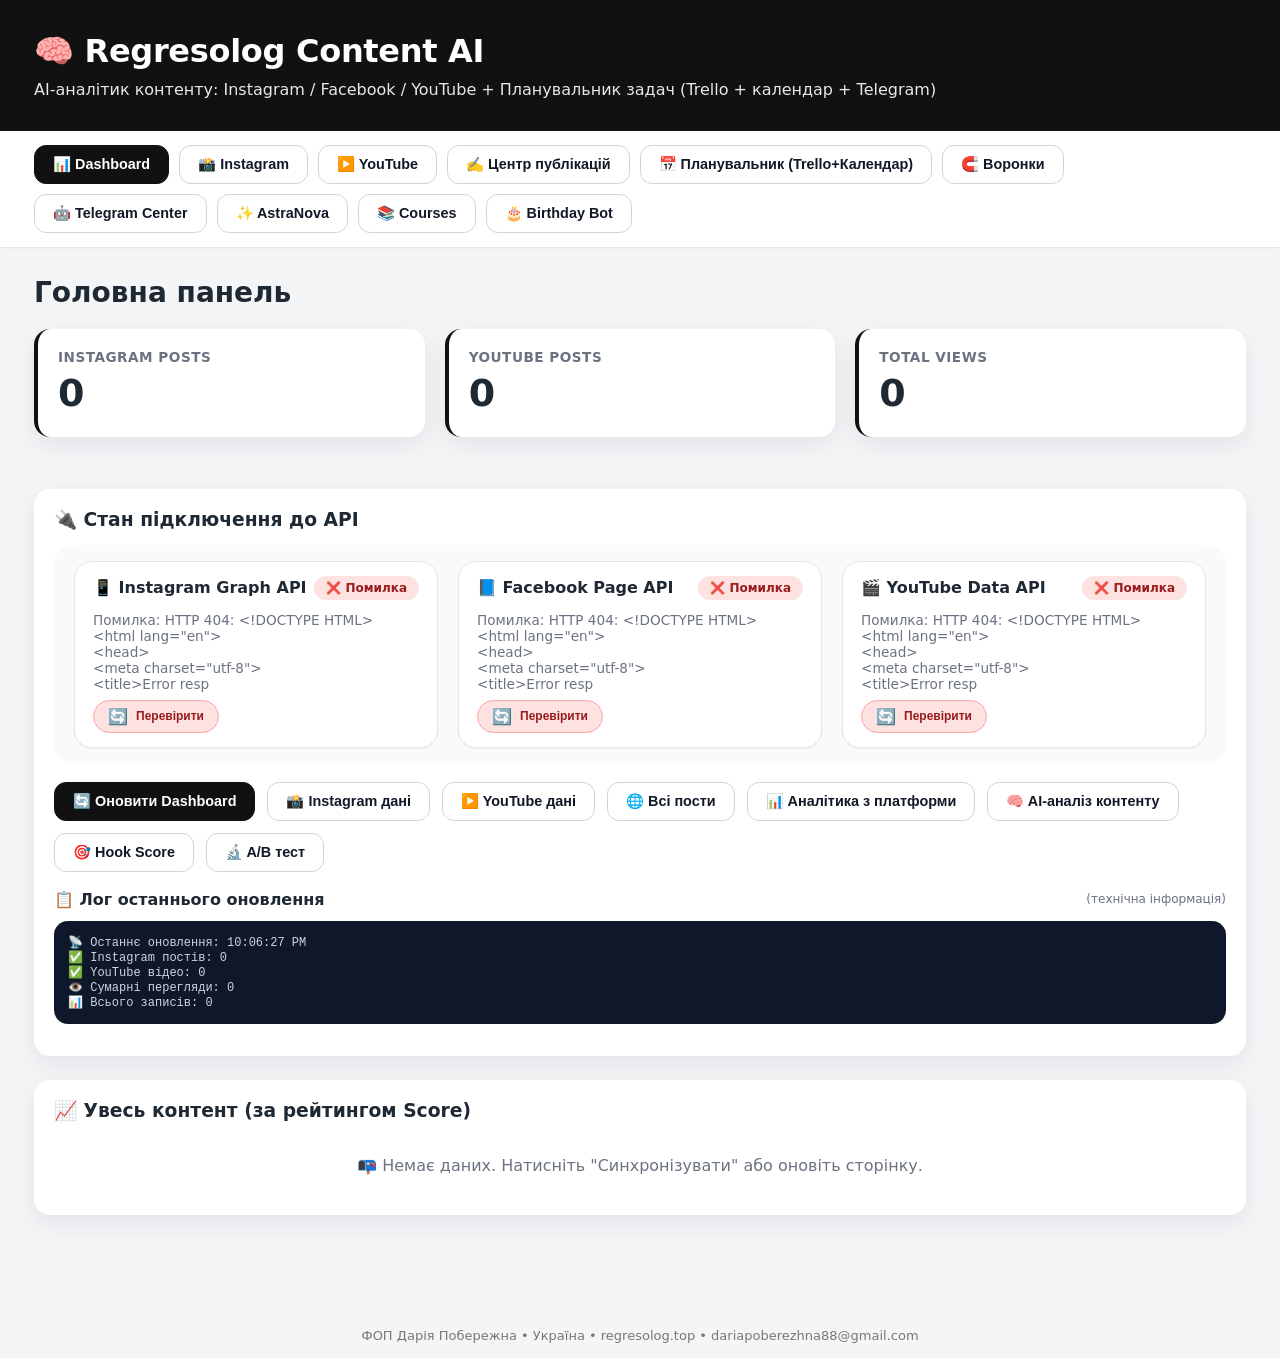
==== commit 857f62b5: "fix AstraNova tab JS calls" ====
--- a/server/static/index.html
+++ b/server/static/index.html
@@ -578,7 +578,7 @@
     <button id="nav_planner" onclick="showSection('planner')">📅 Планувальник (Trello+Календар)</button>
     <button id="nav_funnels" onclick="showSection('funnels'); window.renderFunnelsNativeTab && window.renderFunnelsNativeTab();">🧲 Воронки</button>
     <button id="nav_telegram" onclick="showSection('telegram'); tgLoadChats();">🤖 Telegram Center</button>
-    <button id="nav_astranova" onclick="showSection('astranova'); loadAstraNovaCounts();">✨ AstraNova</button>
+    <button id="nav_astranova" onclick="showSection('astranova'); window.loadAstraNovaCounts && window.loadAstraNovaCounts();">✨ AstraNova</button>
     <button id="nav_courses" onclick="showSection('courses'); setTimeout(function(){ if(window.CoursesModule){ window.CoursesModule.init(); } }, 50);">📚 Courses</button>
 
     <button id="nav_birthday" onclick="showSection('birthday'); tgBirthdayLoad();">🎂 Birthday Bot</button>
@@ -783,7 +783,6 @@
       </div>
     </section>
 
-    
     <section id="astranova">
       <h2>✨ AstraNova AI Calendar</h2>
       <p class="muted">Персональний календар безпеки: Telegram-бот, контакти, backup/restore.</p>
@@ -795,15 +794,15 @@
           🚀 Відкрити AstraNovaAppBot
         </a>
 
-        <button class="btn" onclick="loadAstraNovaCounts()">
+        <button class="btn" onclick="window.loadAstraNovaCounts && window.loadAstraNovaCounts()">
           📊 Оновити статистику
         </button>
 
-        <button class="btn" onclick="exportAstraNovaBackup()">
+        <button class="btn" onclick="window.exportAstraNovaBackup && window.exportAstraNovaBackup()">
           💾 Backup users
         </button>
 
-        <button class="btn" onclick="restoreAstraNovaBackup()">
+        <button class="btn" onclick="window.restoreAstraNovaBackup && window.restoreAstraNovaBackup()">
           ♻️ Restore backup
         </button>
       </div>
@@ -814,7 +813,7 @@
       </div>
     </section>
 
-<section id="telegram">
+    <section id="telegram">
       <h2>🤖 Telegram Center</h2>
 
       <div class="card">
@@ -1116,12 +1115,30 @@
 
   <!-- Підключаємо JavaScript модулі модалок (оригінальні) -->
   <script src="/static/js/calendar-modal.js">
-    async function loadAstraNovaCounts() {
+
+      try {
+        const r = await fetch('/api/astranova/backup/restore-from-file', {
+          method: 'POST'
+        });
+
+        const data = await r.json();
+
+        if (out) out.textContent = JSON.stringify(data, null, 2);
+
+        alert('✅ Restored: ' + (data.restored || 0));
+        await window.loadAstraNovaCounts();
+      } catch (e) {
+        alert('ERROR: ' + e);
+        if (out) out.textContent = 'ERROR: ' + e;
+      }
+    }
+
+
+  
+    window.loadAstraNovaCounts = async function() {
       const out = document.getElementById('astranova_output');
       if (!out) return;
-
       out.textContent = 'Loading...';
-
       try {
         const r = await fetch('/api/astranova/backup/counts');
         const data = await r.json();
@@ -1129,58 +1146,35 @@
       } catch (e) {
         out.textContent = 'ERROR: ' + e;
       }
-    }
-
-    async function exportAstraNovaBackup() {
+    };
+
+    window.exportAstraNovaBackup = async function() {
       const out = document.getElementById('astranova_output');
-
       try {
         const r = await fetch('/api/astranova/backup/export');
         const data = await r.json();
-
         if (out) out.textContent = JSON.stringify(data, null, 2);
-
-        if (data && data.data) {
-          const blob = new Blob([JSON.stringify(data.data, null, 2)], {type: 'application/json'});
-          const url = URL.createObjectURL(blob);
-          const a = document.createElement('a');
-          a.href = url;
-          a.download = 'astranova-users-latest.json';
-          a.click();
-          URL.revokeObjectURL(url);
-        }
-
         alert('✅ Backup exported: ' + (data.count || 0) + ' users');
       } catch (e) {
         alert('ERROR: ' + e);
         if (out) out.textContent = 'ERROR: ' + e;
       }
-    }
-
-    async function restoreAstraNovaBackup() {
+    };
+
+    window.restoreAstraNovaBackup = async function() {
       const out = document.getElementById('astranova_output');
-
-      if (!confirm('Restore AstraNova backup from server file?')) {
-        return;
-      }
-
+      if (!confirm('Restore AstraNova backup from server file?')) return;
       try {
-        const r = await fetch('/api/astranova/backup/restore-from-file', {
-          method: 'POST'
-        });
-
+        const r = await fetch('/api/astranova/backup/restore-from-file', { method: 'POST' });
         const data = await r.json();
-
         if (out) out.textContent = JSON.stringify(data, null, 2);
-
         alert('✅ Restored: ' + (data.restored || 0));
-        await loadAstraNovaCounts();
+        await window.loadAstraNovaCounts();
       } catch (e) {
         alert('ERROR: ' + e);
         if (out) out.textContent = 'ERROR: ' + e;
       }
-    }
-
+    };
 
   </script>
   <script src="/static/js/platform-posting-settings.js"></script>
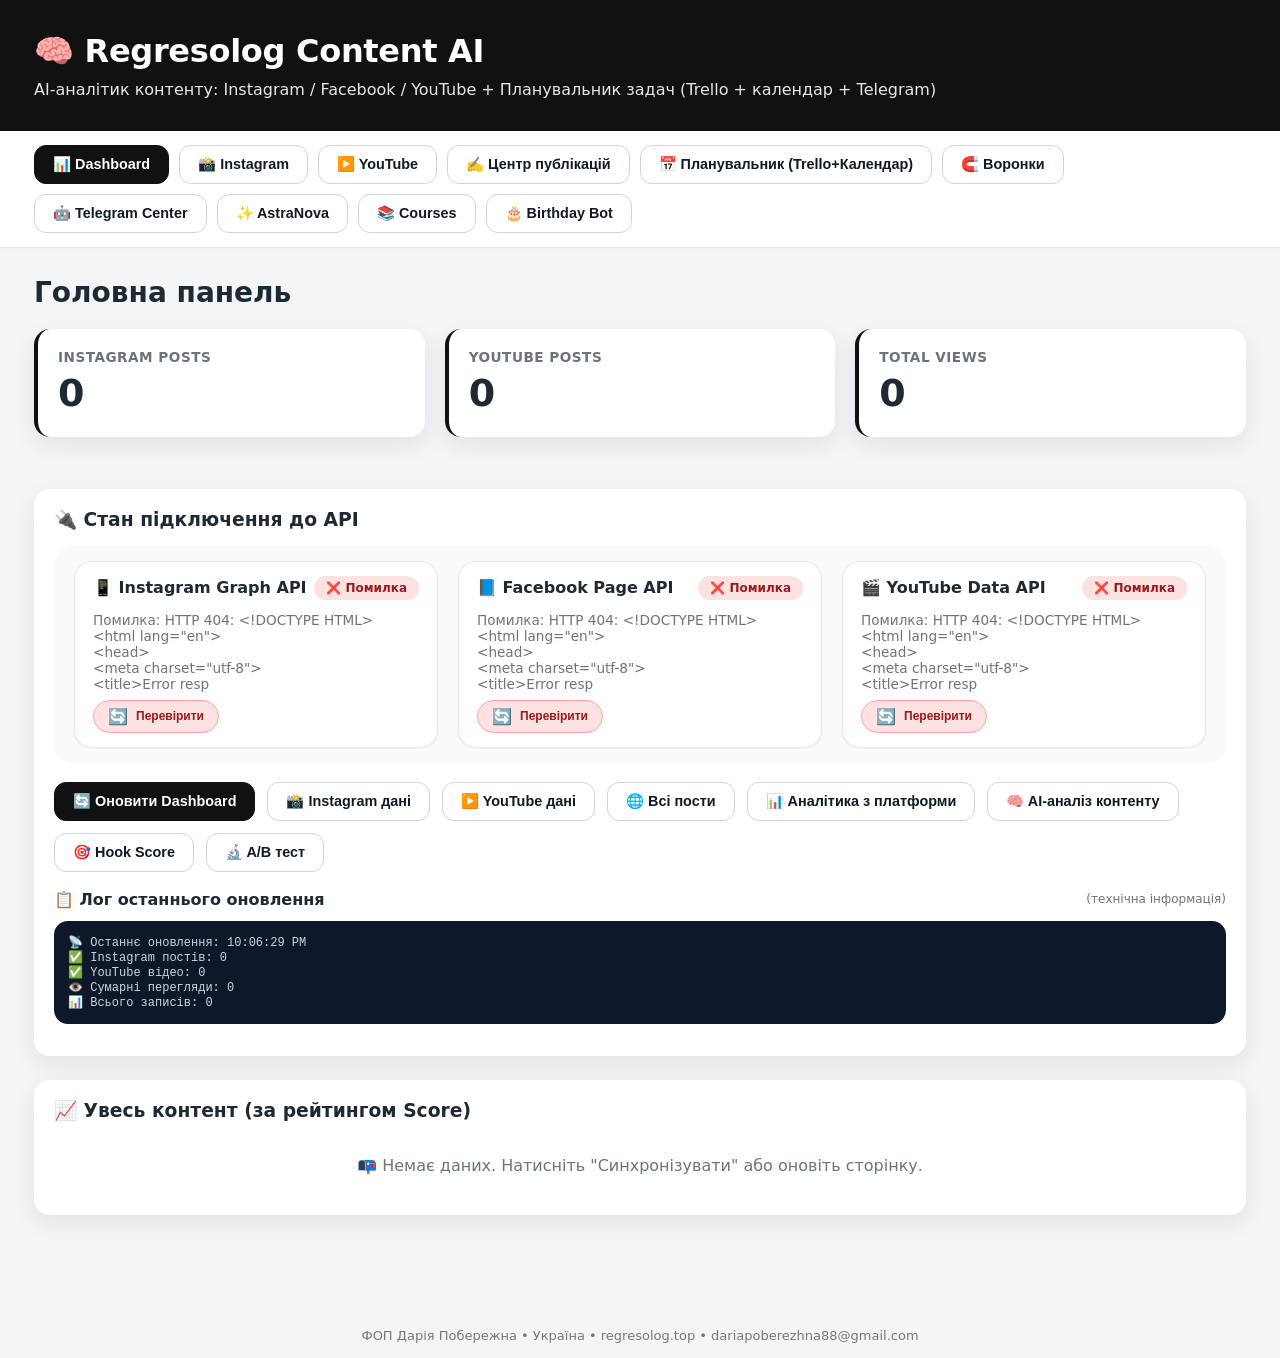
==== commit 2568b873: "fix showSection for AstraNova" ====
--- a/server/static/index.html
+++ b/server/static/index.html
@@ -1191,18 +1191,43 @@
     let DASHBOARD_ROWS = [];
     let ACTIVE_PLATFORM = 'ALL';
 
+    
     function showSection(id) {
-      document.querySelectorAll('section').forEach(s => s.classList.remove('active'));
-      document.getElementById(id)?.classList.add('active');
-      document.querySelectorAll('nav button').forEach(btn => btn.classList.remove('active'));
+      const sections = document.querySelectorAll('main section');
+
+      sections.forEach(sec => {
+        sec.style.display = 'none';
+        sec.classList.remove('active');
+      });
+
+      const target = document.getElementById(id);
+
+      if (target) {
+        target.style.display = 'block';
+        target.classList.add('active');
+      }
+
+      document.querySelectorAll('nav button').forEach(btn => {
+        btn.classList.remove('active');
+      });
+
       const navBtn = document.getElementById('nav_' + id);
-      if (navBtn) navBtn.classList.add('active');
+      if (navBtn) {
+        navBtn.classList.add('active');
+      }
 
       document.body.classList.toggle('tg-active', id === 'telegram');
       document.body.classList.toggle('planner-active', id === 'planner');
-// Ініціалізація планувальника при переході на вкладку planner
-      if (id === 'planner' && typeof initPlanner === 'function') initPlanner();
-    }
+
+      if (id === 'planner' && typeof initPlanner === 'function') {
+        initPlanner();
+      }
+
+      if (id === 'astranova' && window.loadAstraNovaCounts) {
+        window.loadAstraNovaCounts();
+      }
+    }
+
 
 
     function formatPlatformPublishedAt(value) {
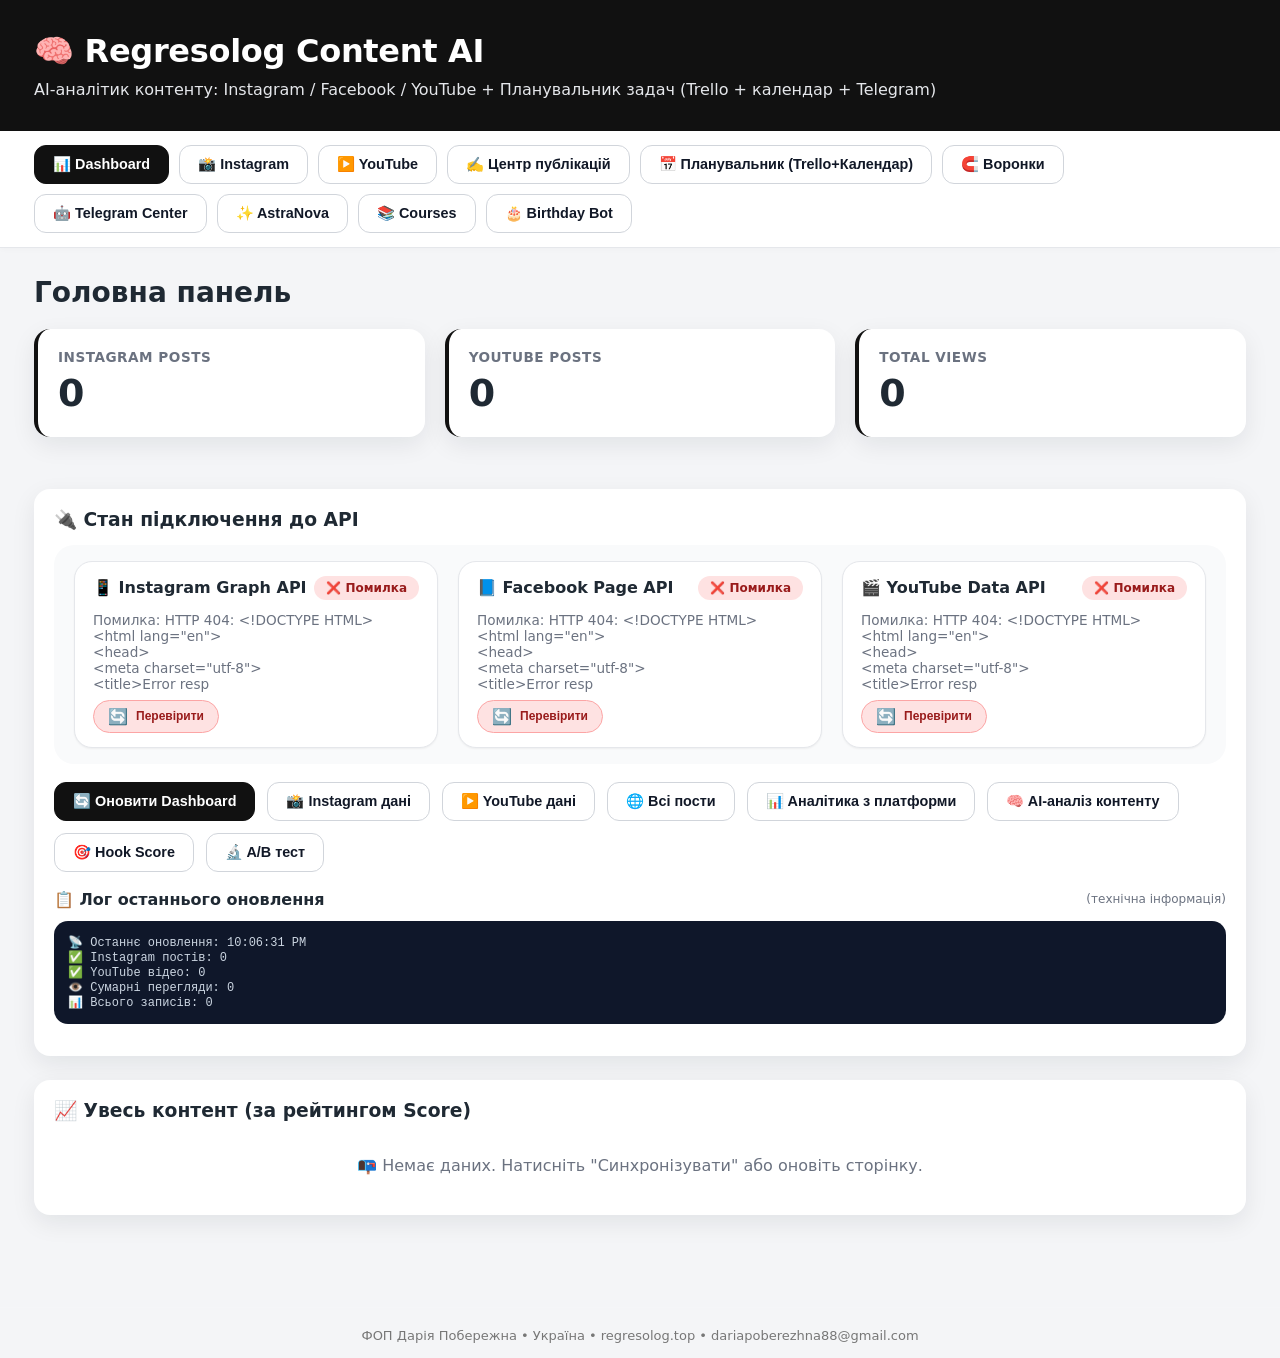
==== commit 20e381dd: "hard fix AstraNova dashboard buttons" ====
--- a/server/static/index.html
+++ b/server/static/index.html
@@ -794,16 +794,22 @@
           🚀 Відкрити AstraNovaAppBot
         </a>
 
-        <button class="btn" onclick="window.loadAstraNovaCounts && window.loadAstraNovaCounts()">
+        <button class="btn" type="button" onclick="window.loadAstraNovaCounts()">
           📊 Оновити статистику
         </button>
 
-        <button class="btn" onclick="window.exportAstraNovaBackup && window.exportAstraNovaBackup()">
+        <button class="btn" type="button" onclick="window.exportAstraNovaBackup()">
           💾 Backup users
         </button>
 
-        <button class="btn" onclick="window.restoreAstraNovaBackup && window.restoreAstraNovaBackup()">
-          ♻️ Restore backup
+        <button class="btn" type="button" onclick="window.restoreAstraNovaBackup()">
+          ♻️ Restore server backup
+        </button>
+
+        <input type="file" id="astranova_restore_file" accept="application/json" style="margin:8px 0;">
+
+        <button class="btn" type="button" onclick="window.restoreAstraNovaBackupFromFile()">
+          📤 Restore local JSON
         </button>
       </div>
 
@@ -813,7 +819,7 @@
       </div>
     </section>
 
-    <section id="telegram">
+<section id="telegram">
       <h2>🤖 Telegram Center</h2>
 
       <div class="card">
@@ -1133,47 +1139,83 @@
       }
     }
 
-
-  
-    window.loadAstraNovaCounts = async function() {
+    window.astraNovaShow = function(data) {
       const out = document.getElementById('astranova_output');
       if (!out) return;
-      out.textContent = 'Loading...';
+      out.textContent = typeof data === 'string' ? data : JSON.stringify(data, null, 2);
+    };
+
+    window.astraNovaApi = async function(path, opts = {}) {
+      const res = await fetch(path, opts);
+      const txt = await res.text();
       try {
-        const r = await fetch('/api/astranova/backup/counts');
-        const data = await r.json();
-        out.textContent = JSON.stringify(data, null, 2);
+        return JSON.parse(txt);
       } catch (e) {
-        out.textContent = 'ERROR: ' + e;
+        return { ok: false, status: res.status, raw: txt };
       }
     };
 
+    window.loadAstraNovaCounts = async function() {
+      window.astraNovaShow('Loading counts...');
+      const data = await window.astraNovaApi('/api/astranova/backup/counts');
+      window.astraNovaShow(data);
+    };
+
     window.exportAstraNovaBackup = async function() {
-      const out = document.getElementById('astranova_output');
-      try {
-        const r = await fetch('/api/astranova/backup/export');
-        const data = await r.json();
-        if (out) out.textContent = JSON.stringify(data, null, 2);
-        alert('✅ Backup exported: ' + (data.count || 0) + ' users');
-      } catch (e) {
-        alert('ERROR: ' + e);
-        if (out) out.textContent = 'ERROR: ' + e;
-      }
+      window.astraNovaShow('Exporting backup...');
+      const data = await window.astraNovaApi('/api/astranova/backup/export');
+      window.astraNovaShow(data);
+
+      if (data && data.data) {
+        const blob = new Blob([JSON.stringify(data.data, null, 2)], { type: 'application/json' });
+        const url = URL.createObjectURL(blob);
+        const a = document.createElement('a');
+        a.href = url;
+        a.download = 'astranova-users-latest.json';
+        a.click();
+        URL.revokeObjectURL(url);
+      }
+
+      alert('Backup exported: ' + (data.count || 0) + ' users');
     };
 
     window.restoreAstraNovaBackup = async function() {
-      const out = document.getElementById('astranova_output');
-      if (!confirm('Restore AstraNova backup from server file?')) return;
-      try {
-        const r = await fetch('/api/astranova/backup/restore-from-file', { method: 'POST' });
-        const data = await r.json();
-        if (out) out.textContent = JSON.stringify(data, null, 2);
-        alert('✅ Restored: ' + (data.restored || 0));
-        await window.loadAstraNovaCounts();
-      } catch (e) {
-        alert('ERROR: ' + e);
-        if (out) out.textContent = 'ERROR: ' + e;
-      }
+      if (!confirm('Restore AstraNova users from server backup file?')) return;
+
+      window.astraNovaShow('Restoring from server file...');
+      const data = await window.astraNovaApi('/api/astranova/backup/restore-from-file', {
+        method: 'POST'
+      });
+
+      window.astraNovaShow(data);
+      alert('Restored: ' + (data.restored || 0));
+      await window.loadAstraNovaCounts();
+    };
+
+    window.restoreAstraNovaBackupFromFile = async function() {
+      const input = document.getElementById('astranova_restore_file');
+
+      if (!input || !input.files || !input.files[0]) {
+        alert('Оберіть JSON backup файл');
+        return;
+      }
+
+      if (!confirm('Restore AstraNova users from selected local JSON?')) return;
+
+      const text = await input.files[0].text();
+      const payload = JSON.parse(text);
+
+      window.astraNovaShow('Restoring from local JSON...');
+
+      const data = await window.astraNovaApi('/api/astranova/backup/restore', {
+        method: 'POST',
+        headers: { 'Content-Type': 'application/json' },
+        body: JSON.stringify(payload)
+      });
+
+      window.astraNovaShow(data);
+      alert('Restored from local JSON: ' + (data.restored || 0));
+      await window.loadAstraNovaCounts();
     };
 
   </script>
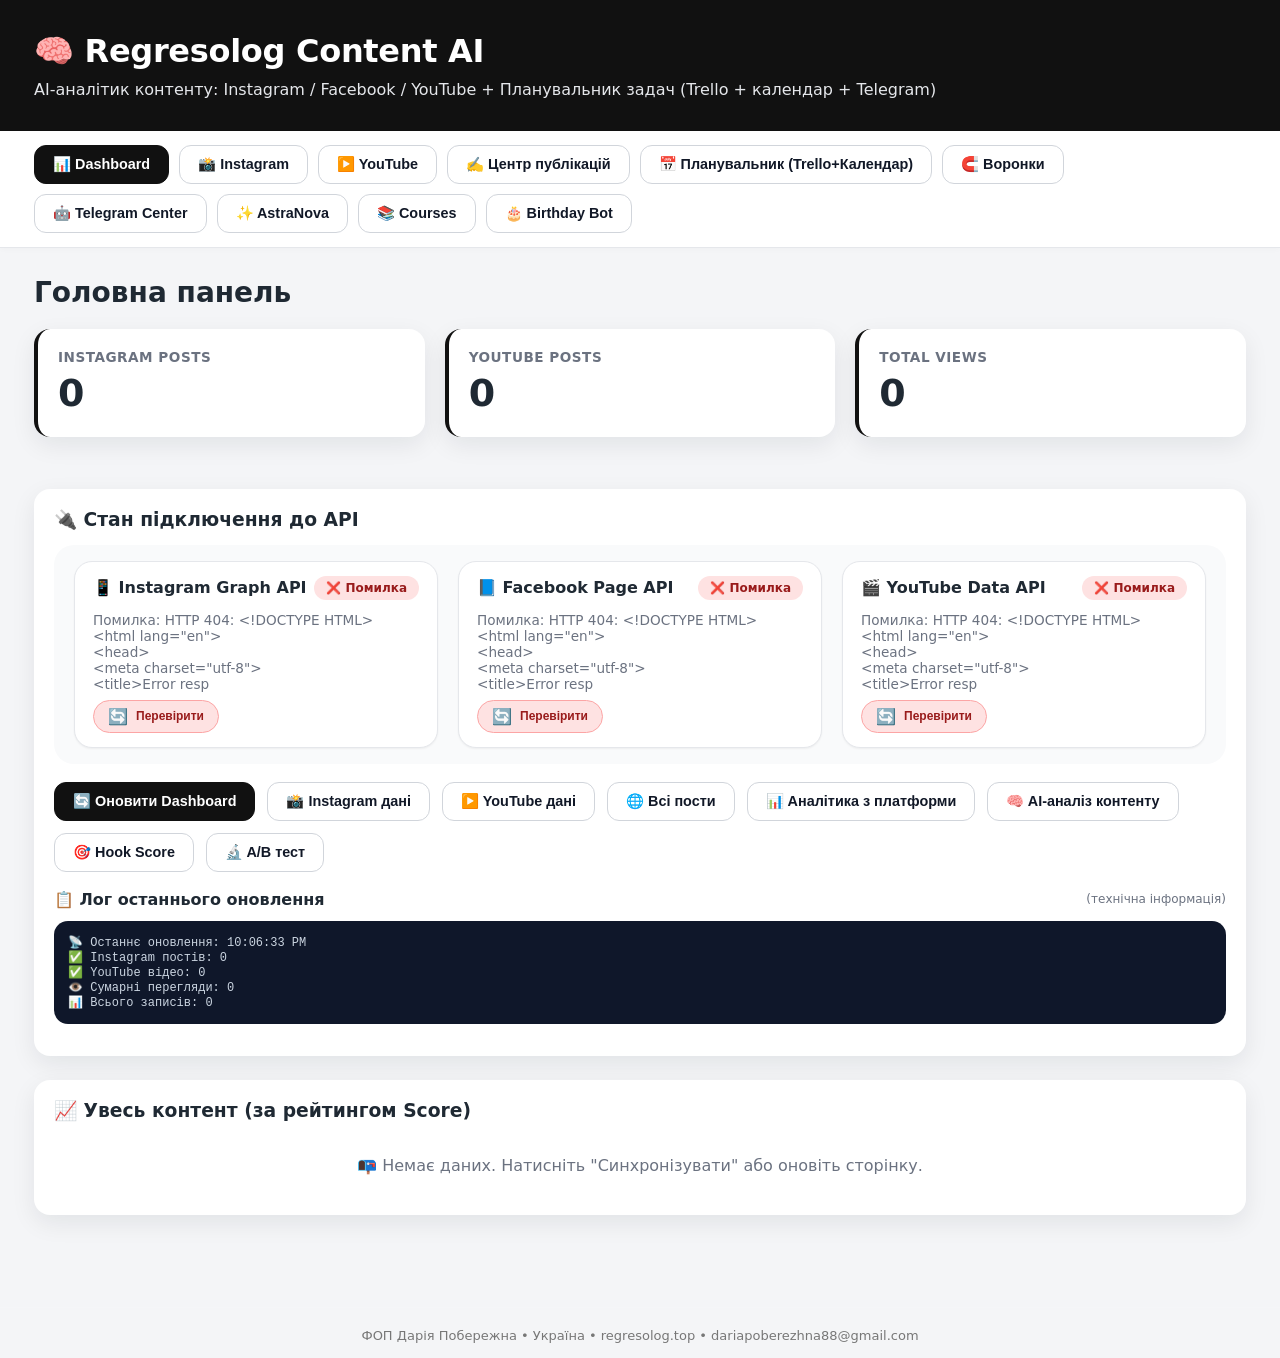
==== commit bf2131c4: "fix AstraNova admin button functions" ====
--- a/server/static/index.html
+++ b/server/static/index.html
@@ -2210,5 +2210,6 @@
 
   <script src="/static/js/telegram-birthday-module.js"></script>
   <script src="/static/js/courses.js"></script>
+  <script src="/static/js/astranova-admin.js?v=2"></script>
 </body>
 </html>
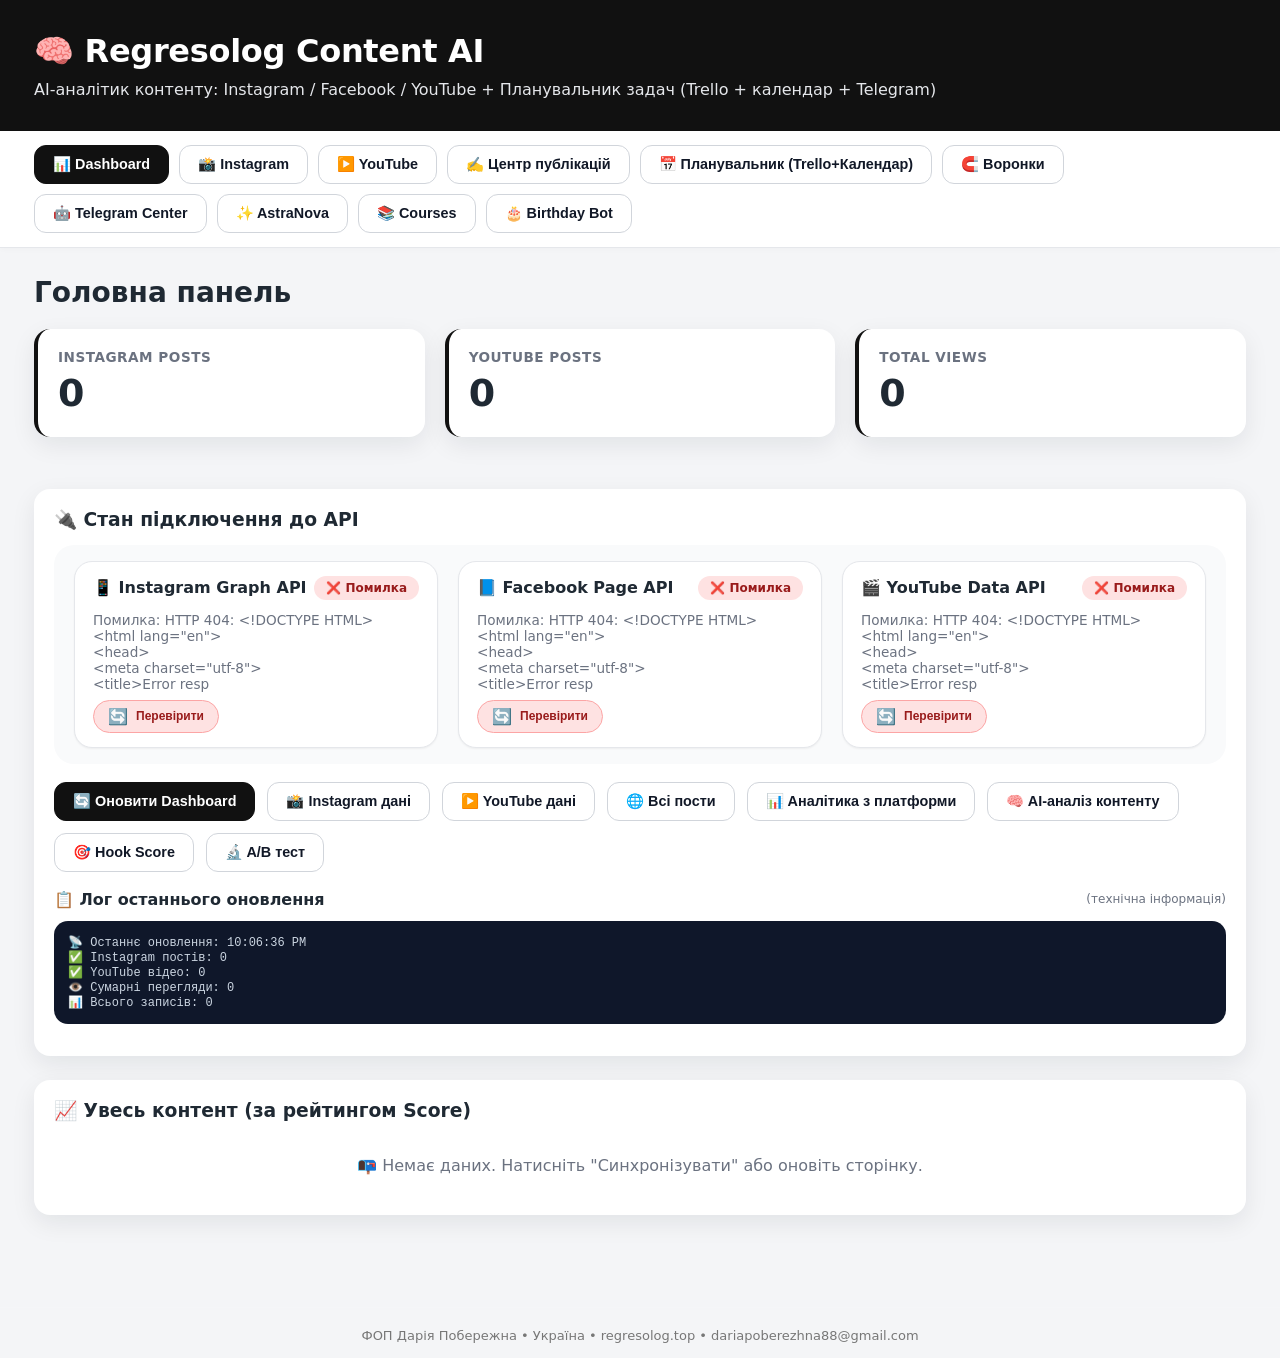
==== commit 15fae80c: "Bust courses frontend cache" ====
--- a/server/static/index.html
+++ b/server/static/index.html
@@ -2209,7 +2209,7 @@
 </footer>
 
   <script src="/static/js/telegram-birthday-module.js"></script>
-  <script src="/static/js/courses.js"></script>
+  <script src="/static/js/courses.js?v=lesson_parts_v1_30f5a22"></script>
   <script src="/static/js/astranova-admin.js?v=2"></script>
 </body>
 </html>
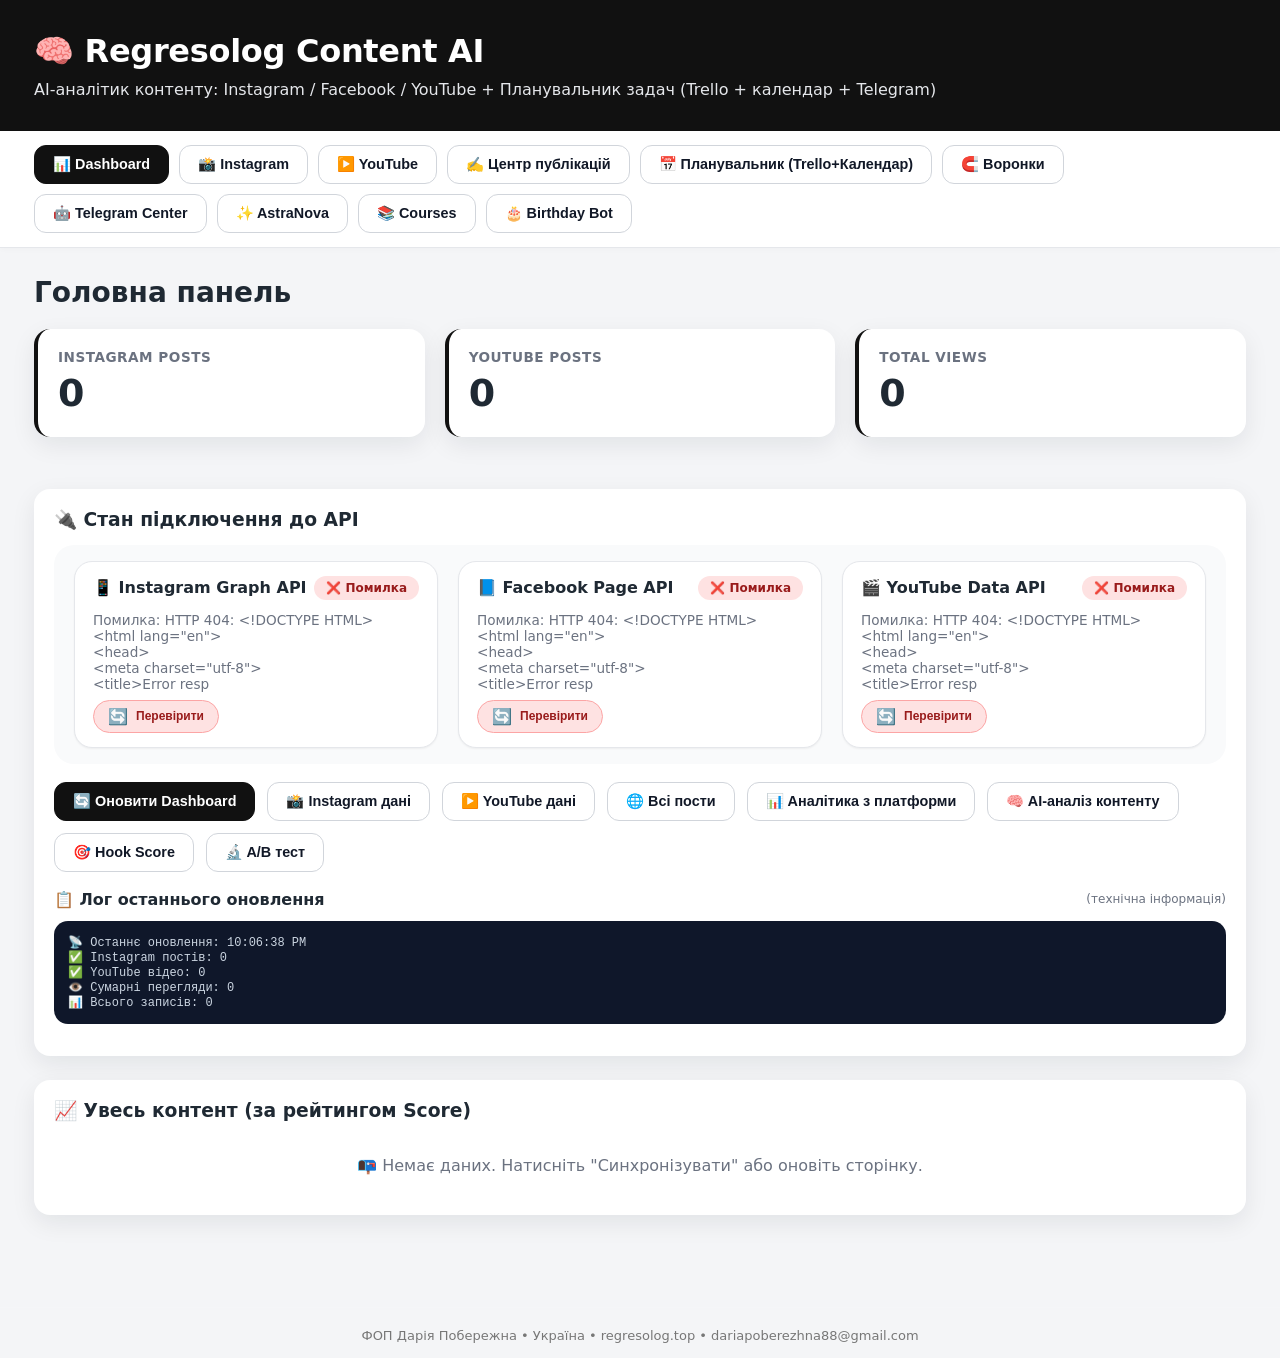
==== commit 49f23883: "Add direct course sync to Render" ====
--- a/server/static/index.html
+++ b/server/static/index.html
@@ -2209,7 +2209,7 @@
 </footer>
 
   <script src="/static/js/telegram-birthday-module.js"></script>
-  <script src="/static/js/courses.js?v=lesson_parts_v1_30f5a22"></script>
+  <script src="/static/js/courses.js?v=course_render_sync_v1"></script>
   <script src="/static/js/astranova-admin.js?v=2"></script>
 </body>
 </html>
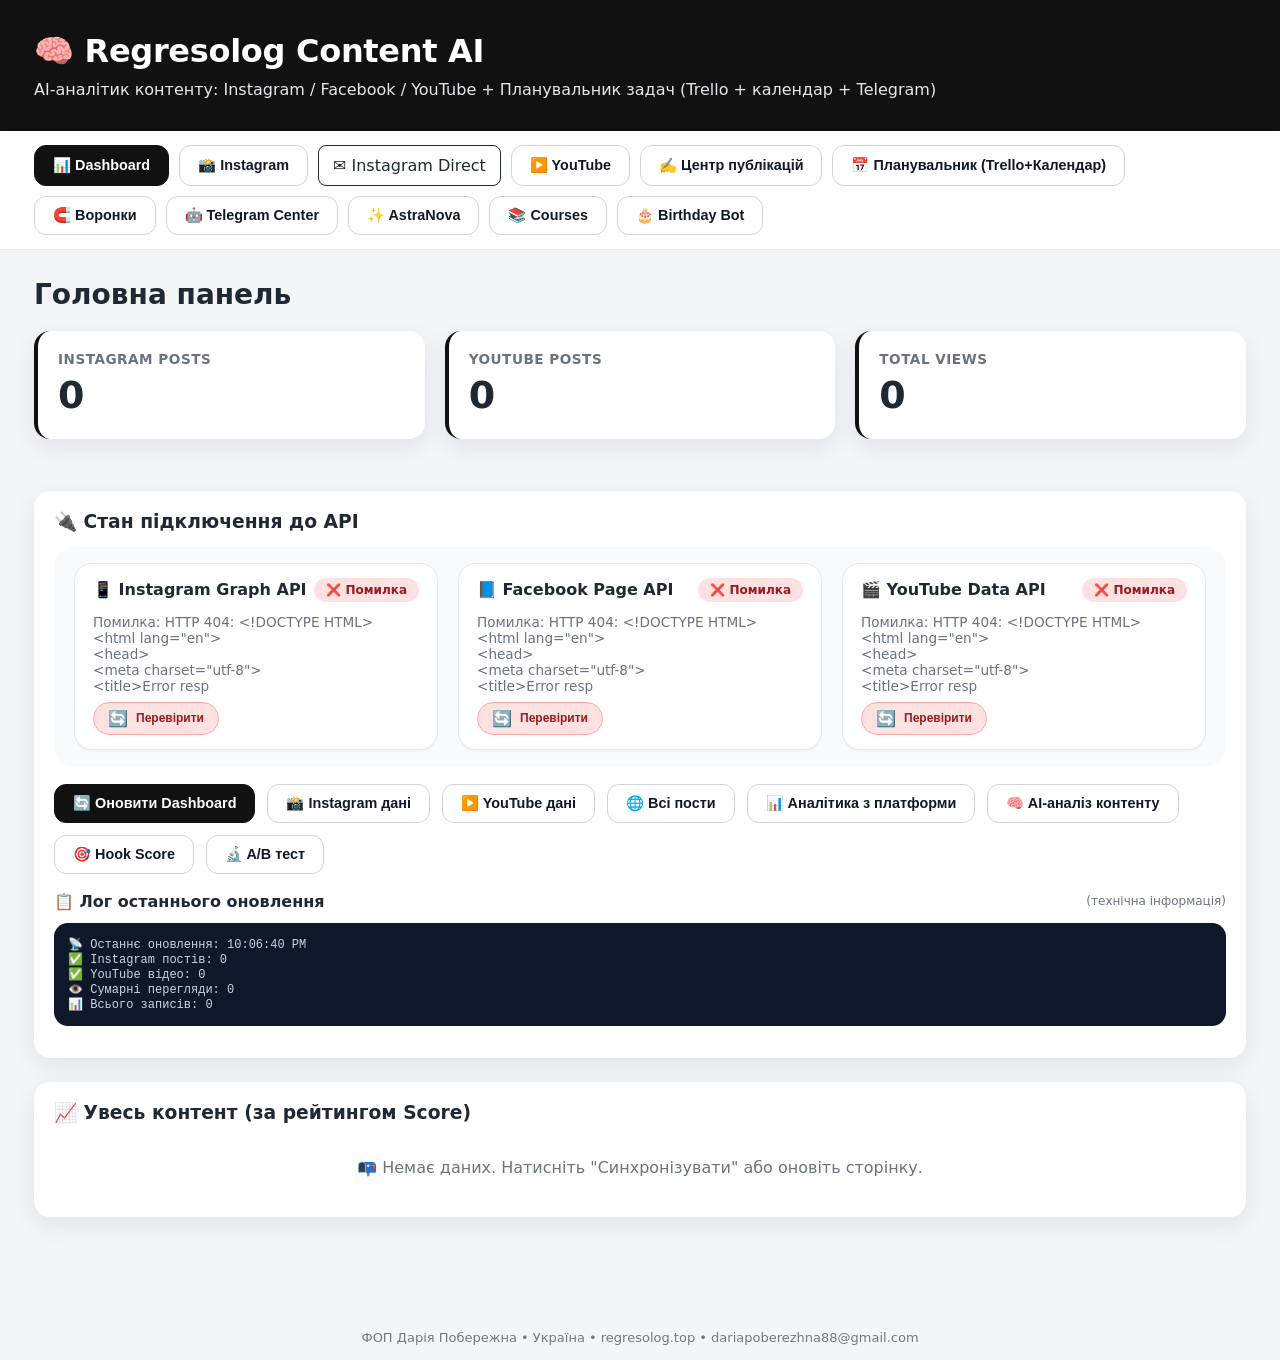
==== commit 9b9dd160: "Add Instagram Direct manual-send entry in CRM navigation" ====
--- a/server/static/index.html
+++ b/server/static/index.html
@@ -573,6 +573,7 @@
   <nav>
     <button id="nav_dashboard" class="active" onclick="showSection('dashboard')">📊 Dashboard</button>
     <button id="nav_instagram" onclick="showSection('instagram'); loadInstagram()">📸 Instagram</button>
+     <a href="/instagram-direct" style="display:inline-flex;align-items:center;padding:10px 14px;color:inherit;text-decoration:none;border:1px solid currentColor;border-radius:8px">✉️ Instagram Direct</a>
     <button id="nav_youtube" onclick="showSection('youtube'); loadYouTube()">▶️ YouTube</button>
     <button id="nav_publish" onclick="showSection('publish')">✍️ Центр публікацій</button>
     <button id="nav_planner" onclick="showSection('planner')">📅 Планувальник (Trello+Календар)</button>
